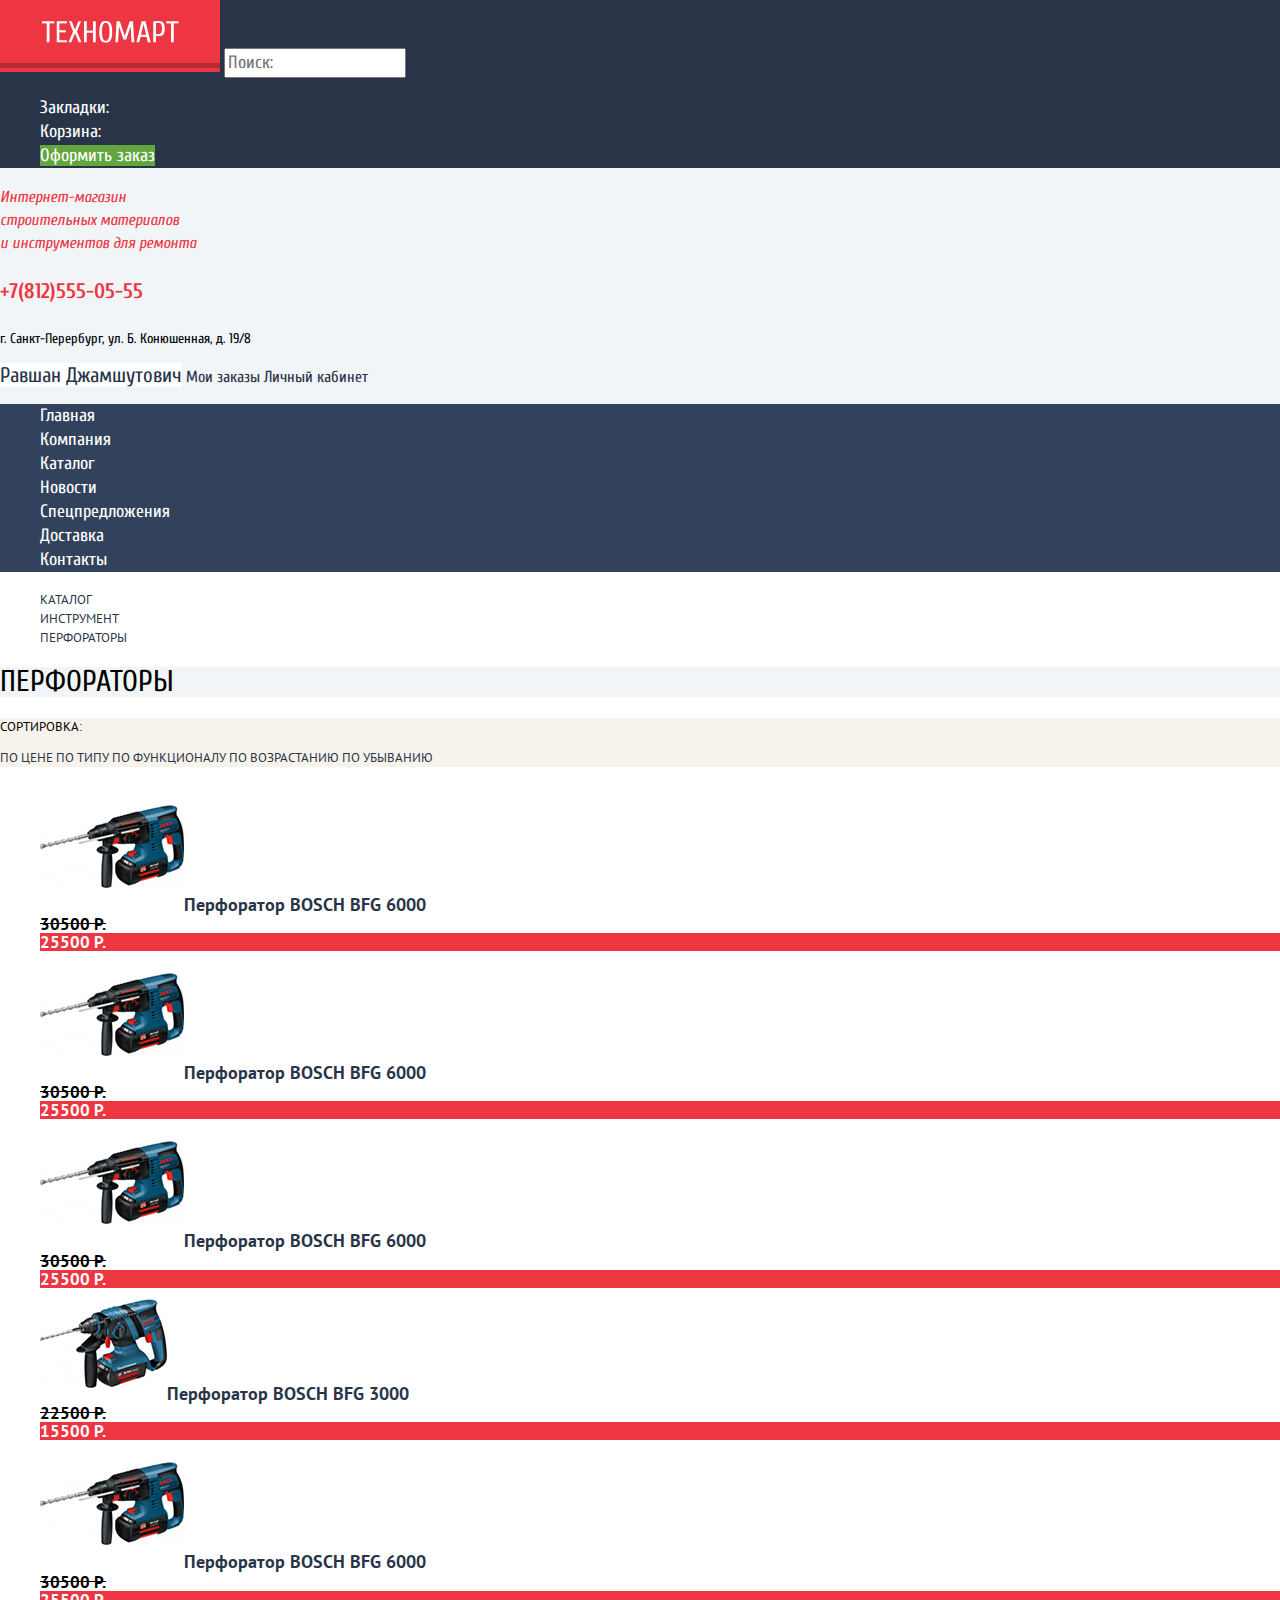
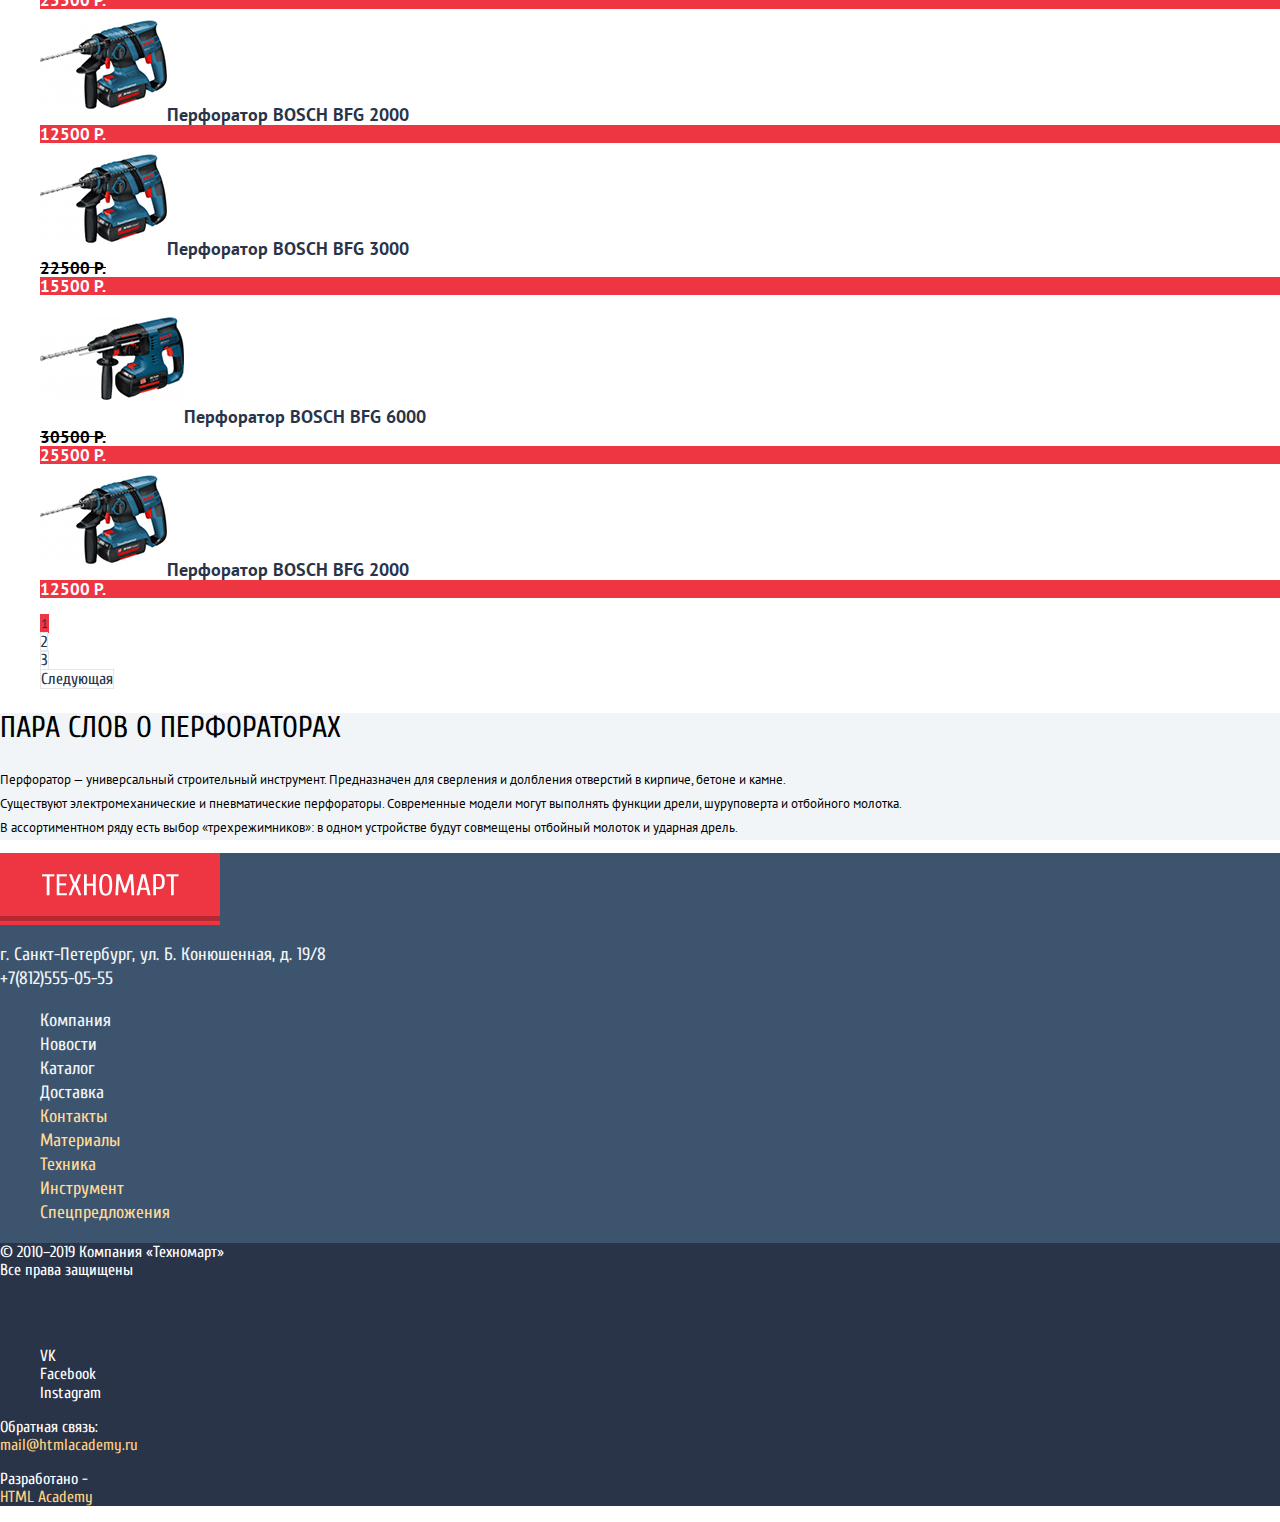
==== catalog.html @ 8bee128f "Графика всех страниц" ====
<!DOCTYPE html>
<html lang="ru">
  <head>
    <meta charset="utf-8">
    <title>HTML Academy: Техномарт</title>
    <link href="https://fonts.googleapis.com/css2?family=Cuprum:ital,wght@0,400;0,700;1,400;1,700&family=PT+Sans:ital,wght@0,400;0,700;1,400;1,700&display=swap" rel="stylesheet">
    <link href="css/normalize.css" rel="stylesheet">
    <link href="css/style.css" rel="stylesheet">
  </head>
  <body class="page-body">
    <header class="main-header">
      <div class="header-top">
        <a class="main-header-logo" href="index.html"><img src="img/main-logo.png" width="220" height="47" alt="Техномарт"></a>
          <input class="search" placeholder="Поиск:" type="search">
        <ul class="second-navigation">
          <li><a class="market" href="blank.html">Закладки:</a></li>
          <li><a class ="basket" href="blank.html">Корзина:</a></li>
          <li><a class ="ordering" href="blank.html">Оформить заказ</a></li>
        </ul>
      </div>
          <div class="head-description">Интернет-магазин<br> строительных материалов<br> и инструментов для ремонта</div>
          <p class="phone-head">+7(812)555-05-55</p><p class="head-address">г. Санкт-Перербург, ул. Б. Конюшенная, д. 19/8</p>
       <!-- оставил ссылки на авторизацию и выход, добавлю классы и иконки через сss -->
        <a class="name" href="profile.html">Равшан Джамшутович</a>
        <a class="enter" href="deauthorize.html"></a>
        <a class="lk" href="blank.html">Мои заказы</a>
        <a class="lk" href="blank.html">Личный кабинет</a>
    <nav class="main-navigation">
        <div class="main-navigation-wrapper">
          <ul class="site-navigation">
            <li><a class="site-navigation-item" href="index.html">Главная</a></li>
            <li><a class="site-navigation-item" href="blank.html">Компания</a></li>
            <li><a class="site-navigation-item" href="catalog.html">Каталог</a></li>
            <li><a class="site-navigation-item" href="blank.html">Новости</a></li>
            <li><a class="site-navigation-item" href="blank.html">Спецпредложения</a></li>
            <li><a class="site-navigation-item" href="blank.html">Доставка</a></li>
            <li><a class="site-navigation-item" href="blank.html">Контакты</a></li>
          </ul> 
        </div>
      </nav>
      </header>
  <main>
    <ul class="inside-navigation">
      <li><a class="inside-navigation-item" href="index.html"></a></li>
      <li><a class="inside-navigation-item" href="catalog.html">Каталог</a></li>
      <li><a class="inside-navigation-item" href="blank.html">Инструмент</a></li>
      <li><a class="inside-navigation-item" href="blank.html">Перфораторы</a></li>
    </ul>
    <h1 class="perforator-main">Перфораторы</h1>
  <section class="sorting">
    <p class="sorting-item">Сортировка:</p>
    <a class="sorting-price" href="blank.html">по цене</a>
    <a class="sorting-type" href="blank.html">по типу</a>
    <a class="sorting-function" href="blank.html">по функционалу</a>
    <a class="button-up" href="blank.html">по возрастанию</a>  <!-- это пока что просто заглушки, будут стрелки -->
    <a class="button-down" href="blank.html">по убыванию</a>
</section>
  <section>
  <ul class="perforators-list">
    <li><a class="perforator-description perforator-6000" href="#">
      <img src="img/perforator-6000.jpg" width="144" height="128" alt="BOSCH BFG 6000">Перфоратор BOSCH BFG 6000</a>
      <div class="perforator-old-price">30500 Р.</div>
      <div class ="perforator-new-price">25500 Р.</div>
    </li>
    <li><a class="perforator-description perforator-6000" href="#">
      <img src="img/perforator-6000.jpg" width="144" height="128" alt="BOSCH BFG 6000">Перфоратор BOSCH BFG 6000</a>
      <div class="perforator-old-price">30500 Р.</div>
      <div class ="perforator-new-price">25500 Р.</div>
    </li>
    <li><a class="perforator-description perforator-6000" href="#">
      <img src="img/perforator-6000.jpg" width="144" height="128" alt="BOSCH BFG 6000">Перфоратор BOSCH BFG 6000</a>
      <div class="perforator-old-price">30500 Р.</div>
      <div class ="perforator-new-price">25500 Р.</div>
    </li>
    <li><a class="perforator-description perforator-3000" href="#">
      <img src="img/perforator-3000.jpg" width="127" height="112" alt="BOSCH BFG 3000">Перфоратор BOSCH BFG 3000</a>
      <div class="perforator-old-price">22500 Р.</div>
      <div class ="perforator-new-price">15500 Р.</div>
    </li>
    <li><a class="perforator-description perforator-6000" href="#">
      <img src="img/perforator-6000.jpg" width="144" height="128" alt="BOSCH BFG 6000">Перфоратор BOSCH BFG 6000</a>
      <div class="perforator-old-price">30500 Р.</div>
      <div class ="perforator-new-price">25500 Р.</div>
    </li>
    <li><a class="perforator-description perforator-2000" href="#">
      <img src="img/perforator-2000.jpg" width="127" height="112" alt="BOSCH BFG 2000">Перфоратор BOSCH BFG 2000</a>
      <div class="perforator-new-price">12500 Р.</div>
    </li>
    <li><a class="perforator-description perforator-3000" href="#">
      <img src="img/perforator-3000.jpg" width="127" height="112" alt="BOSCH BFG 3000">Перфоратор BOSCH BFG 3000</a>
      <div class="perforator-old-price">22500 Р.</div>
      <div class ="perforator-new-price">15500 Р.</div>
    </li>
    <li><a class="perforator-description perforator-6000" href="#">
      <img src="img/perforator-6000.jpg" width="144" height="128" alt="BOSCH BFG 6000">Перфоратор BOSCH BFG 6000</a>
      <div class="perforator-old-price">30500 Р.</div>
      <div class ="perforator-new-price">25500 Р.</div>
    </li>
    <li><a class="perforator-description perforator-2000" href="#">
      <img src="img/perforator-2000.jpg" width="127" height="112" alt="BOSCH BFG 2000">Перфоратор BOSCH BFG 2000</a>
      <div class="perforator-new-price">12500 Р.</div>
  </ul>
    <ul class="pages">
      <li><a class="page-1">1</a></li> <!-- это текущая, поэтому без ссылки-->
      <li><a class="page-2" href="#">2</a></li>
      <li><a class="page-3" href="#">3</a></li>
      <li><a class="next-page" href="#">Следующая</a></li>
    </ul>
  </section>
  <section class="perforators-catalog">
    <h2 class="perforators-description-name">Пара слов о перфораторах</h2>
    <p class="perforators-description">Перфоратор — универсальный строительный инструмент. Предназначен для сверления и долбления отверстий в кирпиче, бетоне и камне.<br>
      Существуют электромеханические и пневматические перфораторы. Современные модели могут выполнять функции дрели, шуруповерта и отбойного молотка.<br> 
      В ассортиментном ряду есть выбор «трехрежимников»: в одном устройстве будут совмещены отбойный молоток и ударная дрель.</p>
  </section>
  </main>
  <footer class="main-footer">
    <section class="footer-contacts">
      <a class="footer-logo" href="index.html"><img src="img/main-logo.png" width="220" height="68" alt="Техномарт"></a>
      <p class="footer-address">г. Санкт-Петербург, ул. Б. Конюшенная, д. 19/8<br>+7(812)555-05-55</p>
    </section>
     <section>
    <nav class="footer-nav"> 
      <ul class="site-navigation"> 
          <li><a class="footer-item-one" href="index.html">Компания</a></li>
          <li><a class="footer-item-one" href="blank.html">Новости</a></li>
          <li><a class="footer-item-one" href="catalog.html">Каталог</a></li>
          <li><a class="footer-item-one" href="blank.html">Доставка</a></li>
          <li><a class="footer-item-two" href="blank.html">Контакты</a></li>
          <li><a class="footer-item-two" href="blank.html">Материалы</a></li>
          <li><a class="footer-item-two" href="blank.html">Техника</a></li>
          <li><a class="footer-item-two" href="blank.html">Инструмент</a></li>
          <li><a class="footer-item-two" href="blank.html">Спецпредложения</a></li>
        </ul> 
      </nav>
    </section>
    <div class="footer-bottom">
    <section >
      <p class="copyrights">© 2010–2019 Компания «Техномарт»<br>Все права защищены
      </p>
    </section>
    <h2 class="social-web">Соцсети</h2> <!-- это я скрою потом, названия нет -->
      <ul class="social">
        <li><a class="social-button" href="#">VK</a></li>
        <li><a class="social-button" href="#">Facebook</a></li>
        <li><a class="social-button" href="#">Instagram</a></li>
      </ul>
    <p class="footer-connection">Обратная связь:<br><a class="footer-link" href="https://blank.html">mail@htmlacademy.ru</a></p>
    <p class="footer-connection">Разработано -<br><a class="footer-link" href="https://htmlacademy.ru/intensive/htmlcss">HTML Academy</a></p>
  </div>
  </footer>
</body>
---- css/style.css ----
:root {
    --basic-red: #EE3643;
    --basic-green: #63A63E;
    --basic-gray: #3D546F;
    --dark-gray: #32425C;
    --dark: #293449;
    --basic-greylight: #C5C5C5;
    --basic-background: #F1F5F7;
    --white: #FFFFFF;
    --special-yellow: #FFBF47;
    --special-blue: #3BBCE3;
    --special-lilac: #DC91D8;
    --special-greenlight: #8ED78F;
    --special-yellowlight: #FFD180;
    --special-lightorange: #FFDA96;
    --success: #5FBB2D;
    --warning: #FFBF47;
    --error: #BA2732;
    --sand: #F9F5F0;
    --special-catalog: #F7F3EC;
  }

body {
    font-family: "Cuprum", Arial, sans-serif;
    font-style: normal;
    min-width: 960px;
    margin: 0;
    padding: 0;
    background-color: var(--white);
  }

a {
    text-decoration: none;
    color: var(--dark)
  }

img {
    max-width: 100%;
    height: auto;
  }
/* Main navigation */
.main-header {
  font-style: normal;
  background: var(--basic-background);
}
.main-navigation {
    font-style: normal;
    font-weight: normal;
    font-size: 18px;
    line-height: 24px;
    color: var(--white);
  }
  .main-header-logo {
    color: var(--white);
    background-color: var(--basic-red);
  }
.main-navigation-wrapper {
    background-color: var(--dark-gray);
}
.header-top {
  background-color: var(--dark);
}
.site-navigation {
    list-style: none;
    font-size: 18px;
    line-height: 24px;
}
.site-navigation-item {
  color: var(--white);
}

.second-navigation {
  list-style: none;
  font-size: 18px;
  line-height: 24px;
}
.market {
  font-style: normal;
  font-weight: normal;
  font-size: 18px;
  line-height: 24px;
  color: var(--white);
}
.basket {
  font-style: normal;
  font-weight: normal;
  font-size: 18px;
  line-height: 24px;
  color: var(--white);
}

.ordering {
  background-color: var(--basic-green);
  color: var(--white);
}
.head-description {
  font-style: italic;
  font-weight: normal;
  font-size: 16px;
  line-height: 23px;
  color: var(--basic-red);

}

.phone-head {
  font-style: normal;
  font-weight: bold;
  color: var(--basic-red);
  font-size: 21px;
  line-height: 30px;

}
.head-address {
  font-style: normal;
  font-weight: normal;
  font-size: 14px;
  line-height: 24px;
}
.enter {
  background-color: var(--white);
  font-size: 21px;
  line-height: 21px; 
}
.registration {
  background-color: var(--white);
  font-size: 21px;
  line-height: 21px; 
}
.search {
  font-style: normal;
  font-weight: normal;
  font-size: 18px;
  line-height: 24px;
  color: var(--white)
}
/* Main */
.internet-market {
  visibility: hidden;
}
.catalog-name {
  visibility: hidden;
}
.corner-blocks {
  color: var(--white);
}
.materials {
  background-color: var(--special-yellow);
}
.tools {
  background-color: var(--special-blue);
}
.tech {
  background-color: var(--special-lilac);
}
.free {
  background-color: var(--special-greenlight);
}
.delivery{
  background-color: var(--warning);
}

.headline {
  font-style: normal;
  font-weight: bold;
  font-size: 24px;
  line-height: 30px; 
  color: var(--white);
}
.corner-item {
  font-style: normal;
  font-weight: normal;
  font-size: 14px;
  line-height: 18px;
  color: var(--white);
  text-transform: uppercase;
}

.perforators {
  font-style: normal;
  font-weight: bold;
  font-size: 36px;
  line-height: 36px;
  text-transform: uppercase;
}
.perforators-sign {
  font-style: normal;
  font-weight: normal;
  font-size: 18px;
  line-height: 24px;
}
.gallery {
  background-color: var(--dark-gray); /* прописал фон чтобы были читабельны белые надписи, потом перенесу их на картинку и уберу фон*/
}
.button {
  font-size: 14px;
  line-height: 18px;  
  color: var(--white);
  background-color: var(--basic-red);
  text-align: center;
  text-transform: uppercase;  
  border: none;
}
/* Популярные товары */

.popular {
  font-size: 30px;
  line-height: 30px;
  text-transform: uppercase;
  background-color: var(--sand);
}
.perforators-list {
  list-style: none;
}
.perforator-description {
  font-family: "PT Sans", Arial, sans-serif;
  font-style: normal;
  font-weight: bold;
  font-size: 18px;
  line-height: 20px;
}
.perforator-old-price {
  font-family: "PT Sans", Arial, sans-serif;
  font-style: normal;
  font-weight: bold;
  font-size: 17px;
  line-height: 18px;
  text-transform: uppercase;
  text-decoration-line: line-through;
}
.perforator-new-price {
  font-family: "PT Sans", Arial, sans-serif;
  font-style: normal;
  font-weight: bold;
  font-size: 17px;
  line-height: 18px;
  text-transform: uppercase;
  color: var(--white);
  background-color: var(--basic-red);
}

.popular-produser-table {
  list-style: none; 
}

/* Популярные производители */

.bosch {
  background-color: var(--white);
  background-repeat: no-repeat;
}
.makita {
  background-color: var(--white);
  background-repeat: no-repeat;
}
.dewalt {
  background-color: var(--white);
  background-repeat: no-repeat;
}
.interscol {
  background-color: var(--white);
  background-repeat: no-repeat;
}
.hitachi {
  background-color: var(--white);
  background-repeat: no-repeat;
}
.lg {
  background-color: var(--white);
  background-repeat: no-repeat;
}
.aeg {
  background-color: var(--white);
  background-repeat: no-repeat;
}
.metabo {
  background-color: var(--white);
  background-repeat: no-repeat;
}

/* Сервисы */
.servises {
  background-color: var(--basic-background);
}
.servises-name {
  font-style: normal;
  font-weight: normal;
  font-size: 30px;
  line-height: 30px;
  text-transform: uppercase;
}
.servises-description {
  font-family: "PT Sans", Arial, sans-serif;
  font-style: normal;
  font-weight: normal;
  font-size: 13px;
  line-height: 24px;
}
.features {
  list-style: none;
}
.features-item {
  font-style: normal;
  font-weight: bold;
  font-size: 21px;
  line-height: 30px;
}
.delivery {
  font-size: 30px;
  line-height: 30px;
  text-transform: uppercase;
}
.delivery-description {
  font-family: "PT Sans", Arial, sans-serif;
  font-style: normal;
  font-weight: normal;
  font-size: 13px;
  line-height: 24px;
}
/* Низ сайта, перед футером */
.page-footer .main-footer {
  background-color: var(--dark-gray);
}
.footer-bottom {
  background-color: var(--dark);
}
.company-contacts {
  font-style: normal;
  font-weight: normal;
  font-size: 30px;
  line-height: 30px;
  text-transform: uppercase;
}
.company-description {
  font-family: "PT Sans", Arial, sans-serif;
  font-style: normal;
  font-weight: normal;
  font-size: 13px;
  line-height: 24px;
}
.transport-company {
  list-style: none;
}
.transport-company-item {
  font-size: 18px;
  line-height: 24px;
}
.contacts-descriiption {
  font-family: "PT Sans", Arial, sans-serif;
  font-style: normal;
  font-weight: normal;
  font-size: 13px;
  line-height: 24px;
}
/* Футер */
.footer-logo {
  background-color: var(--basic-red);
  color: var(--white);
}
.footer-contacts {
  background-color: var(--basic-gray);
}
.footer-address {
  color: var(--basic-background);
  font-size: 18px;
  line-height: 24px;
}
.main-footer {
  background-color: var(--basic-gray);
}
.footer-item-one {
  color: var(--basic-background);
  font-size: 18px;
  line-height: 24px;
}
.footer-item-two {
  color: var(--special-lightorange);
  font-size: 18px;
  line-height: 24px;

}
.copyrights {
  font-style: normal;
  font-weight: normal;
  font-size: 16px;
  line-height: 18px;
  color: var(--white);
}
.footer-connection {
  color: var(--white);
  font-size: 16px;
  line-height: 18px;

}
.footer-link {
  color: var(--special-yellowlight);
  font-size: 16px;
  line-height: 18px;

}
.social-web {
  visibility: hidden;
}
.social {
  list-style: none;
}
.social-button {
  color: var(--white)
}
/* КАТАЛОГ */
.name {
  background-color: var(--white);
  font-style: normal;
  font-weight: normal;
  font-size: 21px;
  line-height: 21px;
}
.lk {
  font-style: normal;
  font-weight: normal;
  font-size: 16px;
  line-height: 18px;
}
/* Main catalog */
.inside-navigation {
  list-style: none;
}
.inside-navigation-item {
  font-family: "PT Sans", Arial, sans-serif;
  font-style: normal;
  font-weight: normal;
  font-size: 13px;
  line-height: 18px;
  text-transform: uppercase;
}
.perforator-main {
  font-style: normal;
  font-weight: normal;
  font-size: 30px;
  line-height: 30px;
  text-transform: uppercase;
  background-color: var(--basic-background);
}
/* Сортировка */

.sorting {
  background-color: var(--special-catalog);
  font-family: "PT Sans", Arial, sans-serif;
  font-style: normal;
  font-weight: normal;
  font-size: 13px;
  line-height: 18px;
  text-transform: uppercase;
}
.sorting-price {
  font-family: "PT Sans", Arial, sans-serif;
  font-style: normal;
  font-weight: normal;
  font-size: 13px;
  line-height: 18px;
  text-transform: uppercase;
}
.sorting-type {
  font-family: "PT Sans", Arial, sans-serif;
  font-style: normal;
  font-weight: normal;
  font-size: 13px;
  line-height: 18px;
  text-transform: uppercase;
}
.sorting-function {
  font-family: "PT Sans", Arial, sans-serif;
  font-style: normal;
  font-weight: normal;
  font-size: 13px;
  line-height: 18px;
  text-transform: uppercase;
}
.perforators-list {
  list-style: none;
}
.pages {
  list-style: none;
}
.page-1 {
  font-family: "PT Sans", Arial, sans-serif;
  font-style: normal;
  font-weight: normal;
  font-size: 13px;
  line-height: 18px;
  border: 1px solid var(--basic-red);
  background-color: var(--basic-red);
}
.page-2 {
  border: 1px solid #E5E5E5;
}
.page-3 {
  border: 1px solid #E5E5E5;
}
.next-page {
  border: 1px solid #E5E5E5;
}
/* описание перфоратора как инструмента, над футером*/
.perforators-description {
  font-family: "PT Sans", Arial, sans-serif;
  font-style: normal;
  font-weight: normal;
  font-size: 13px;
  line-height: 24px;

}
.perforators-description-name {
  font-style: normal;
  font-weight: normal;
  font-size: 30px;
  line-height: 30px;
  text-transform: uppercase;
}
.perforators-catalog {
  background-color: var(--basic-background);
}
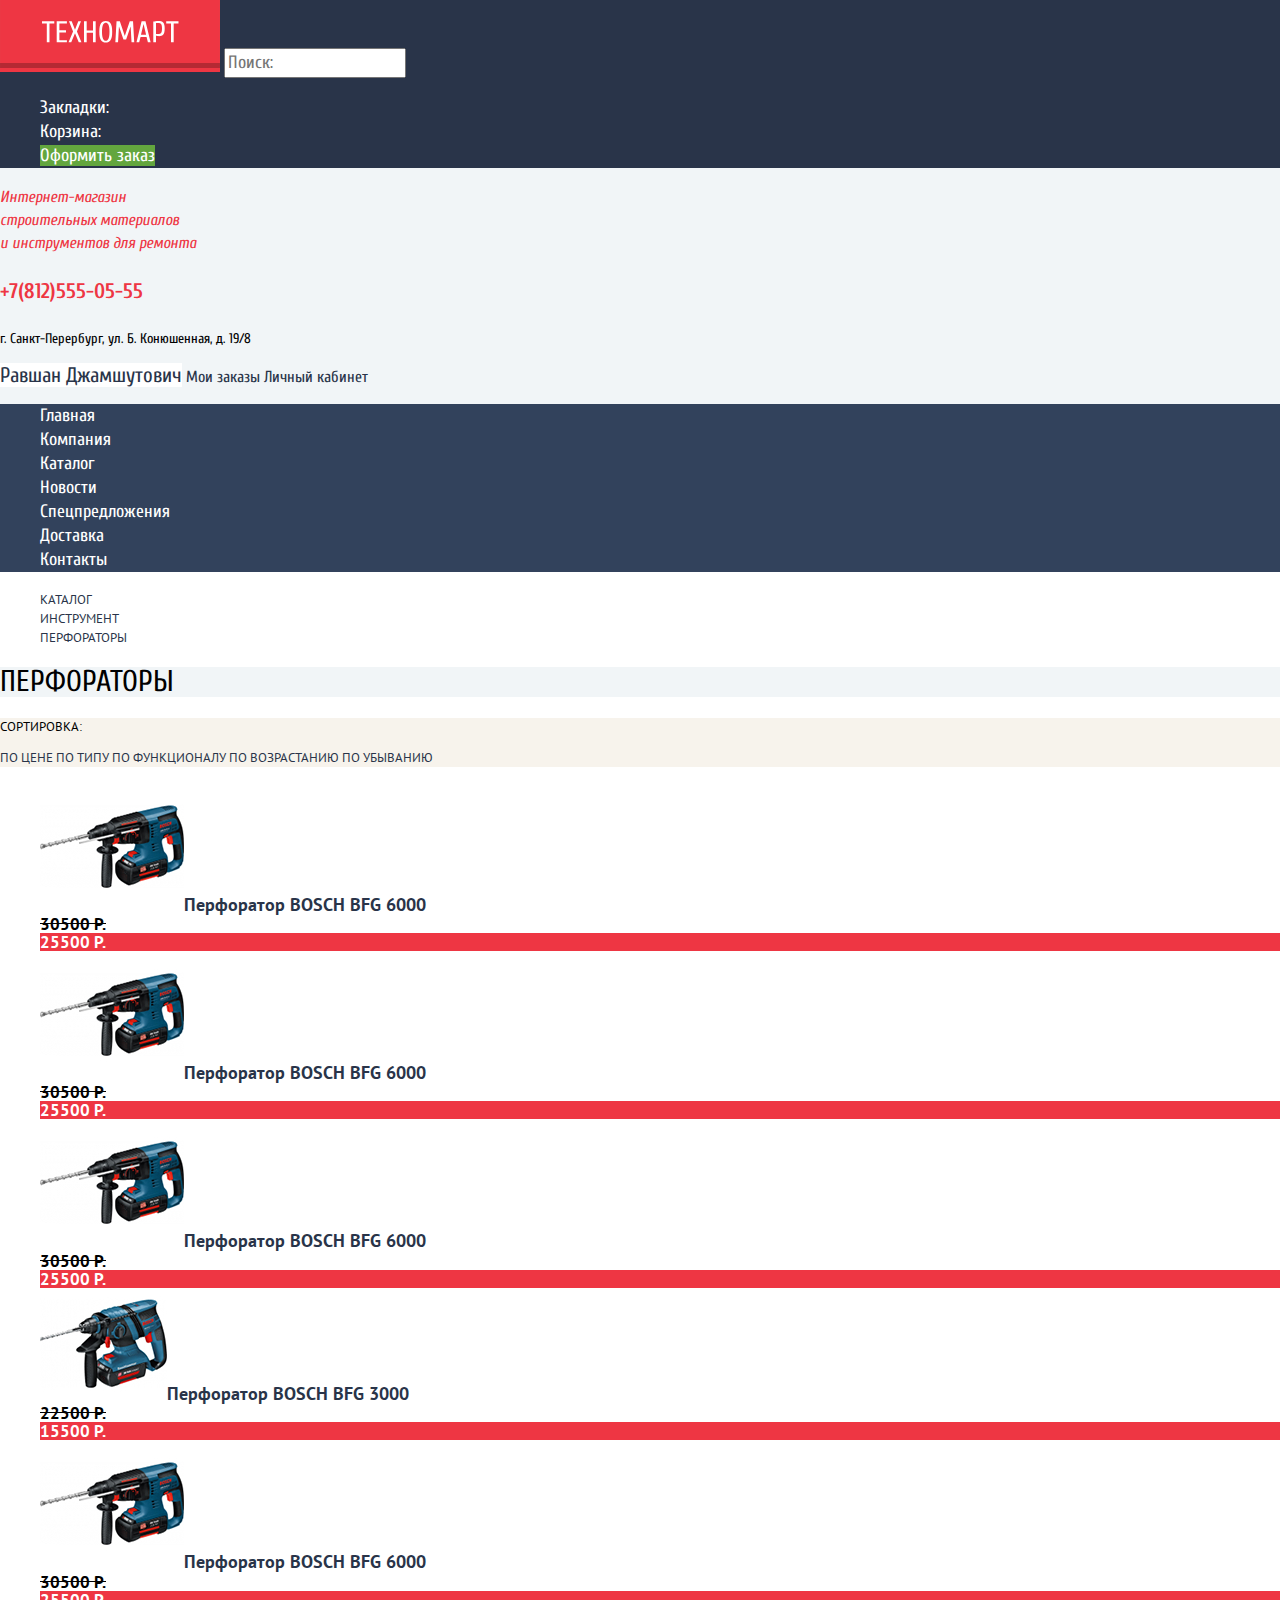
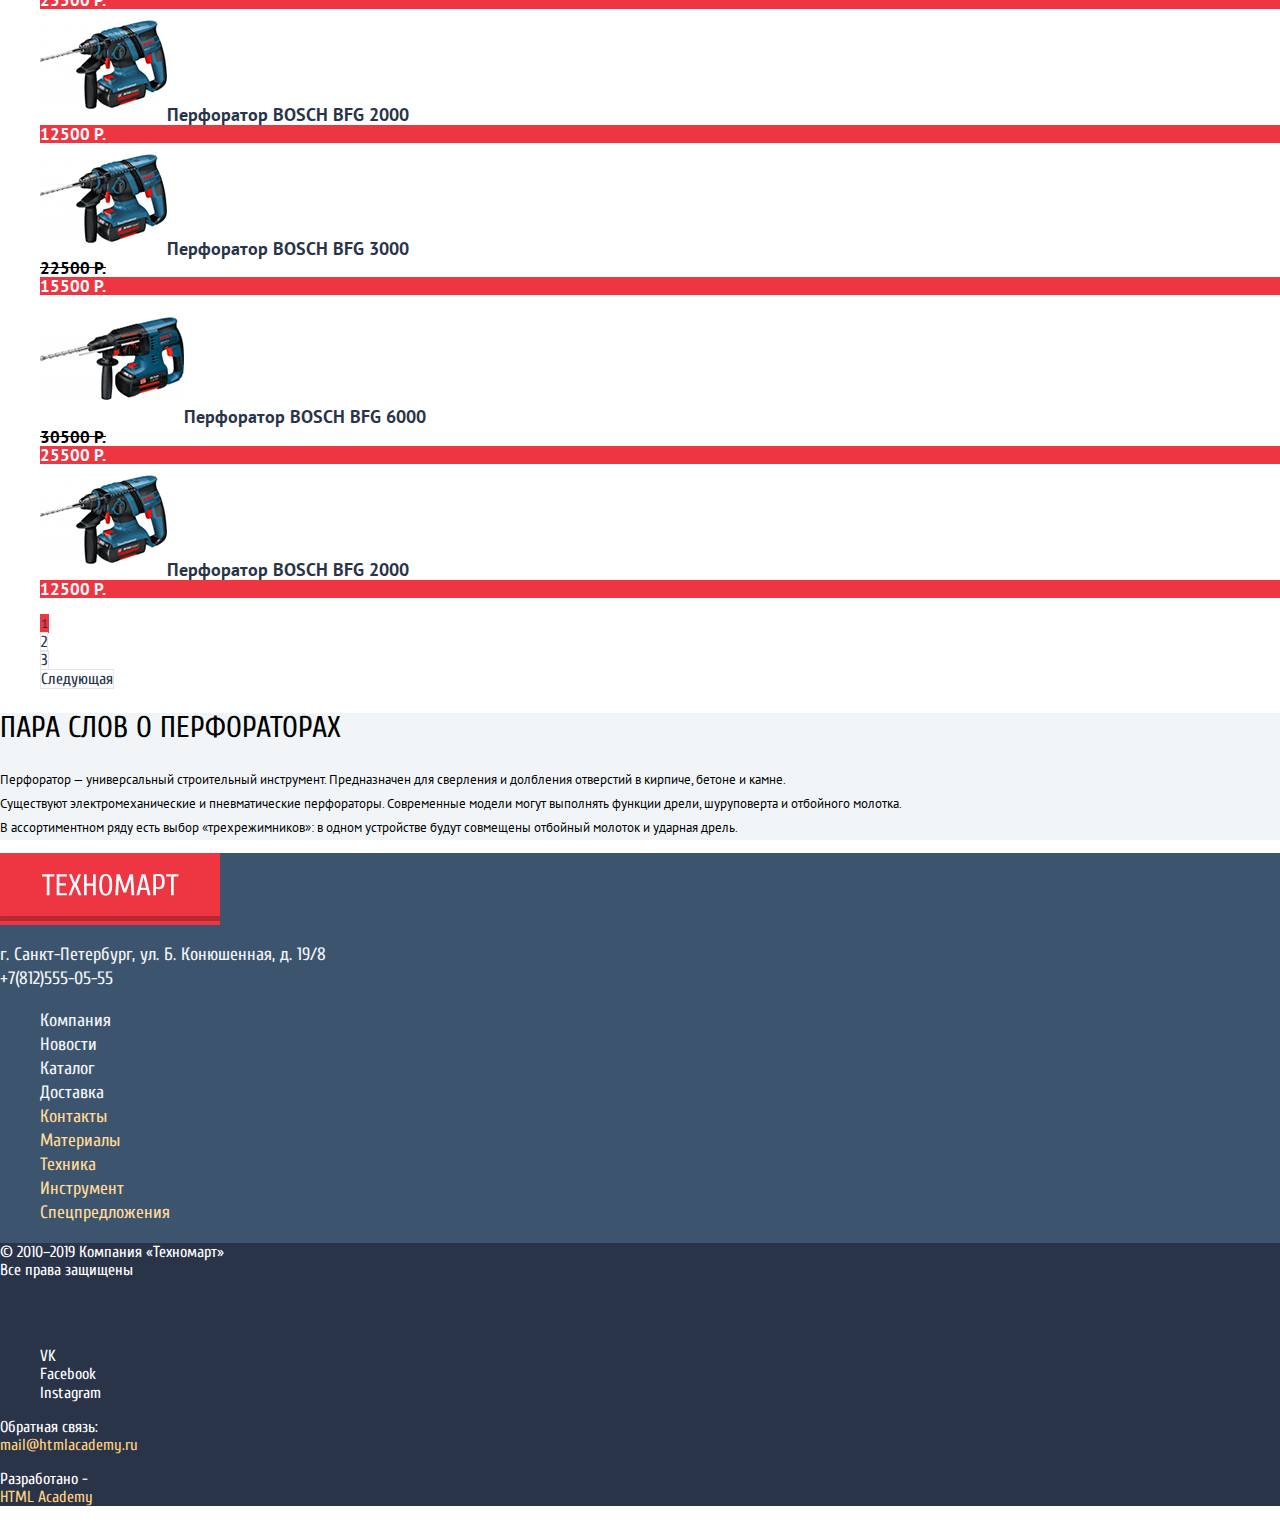
==== commit fe5ee0cc: "графика, справлено" ====
--- a/catalog.html
+++ b/catalog.html
@@ -10,7 +10,7 @@
   <body class="page-body">
     <header class="main-header">
       <div class="header-top">
-        <a class="main-header-logo" href="index.html"><img src="img/main-logo.png" width="220" height="47" alt="Техномарт"></a>
+        <a class="main-header-logo" href="index.html"><img src="img/main-logo.svg" width="220" height="47" alt="Техномарт"></a>
           <input class="search" placeholder="Поиск:" type="search">
         <ul class="second-navigation">
           <li><a class="market" href="blank.html">Закладки:</a></li>
@@ -116,7 +116,7 @@
   </main>
   <footer class="main-footer">
     <section class="footer-contacts">
-      <a class="footer-logo" href="index.html"><img src="img/main-logo.png" width="220" height="68" alt="Техномарт"></a>
+      <a class="footer-logo" href="index.html"><img src="img/main-logo.svg" width="220" height="68" alt="Техномарт"></a>
       <p class="footer-address">г. Санкт-Петербург, ул. Б. Конюшенная, д. 19/8<br>+7(812)555-05-55</p>
     </section>
      <section>
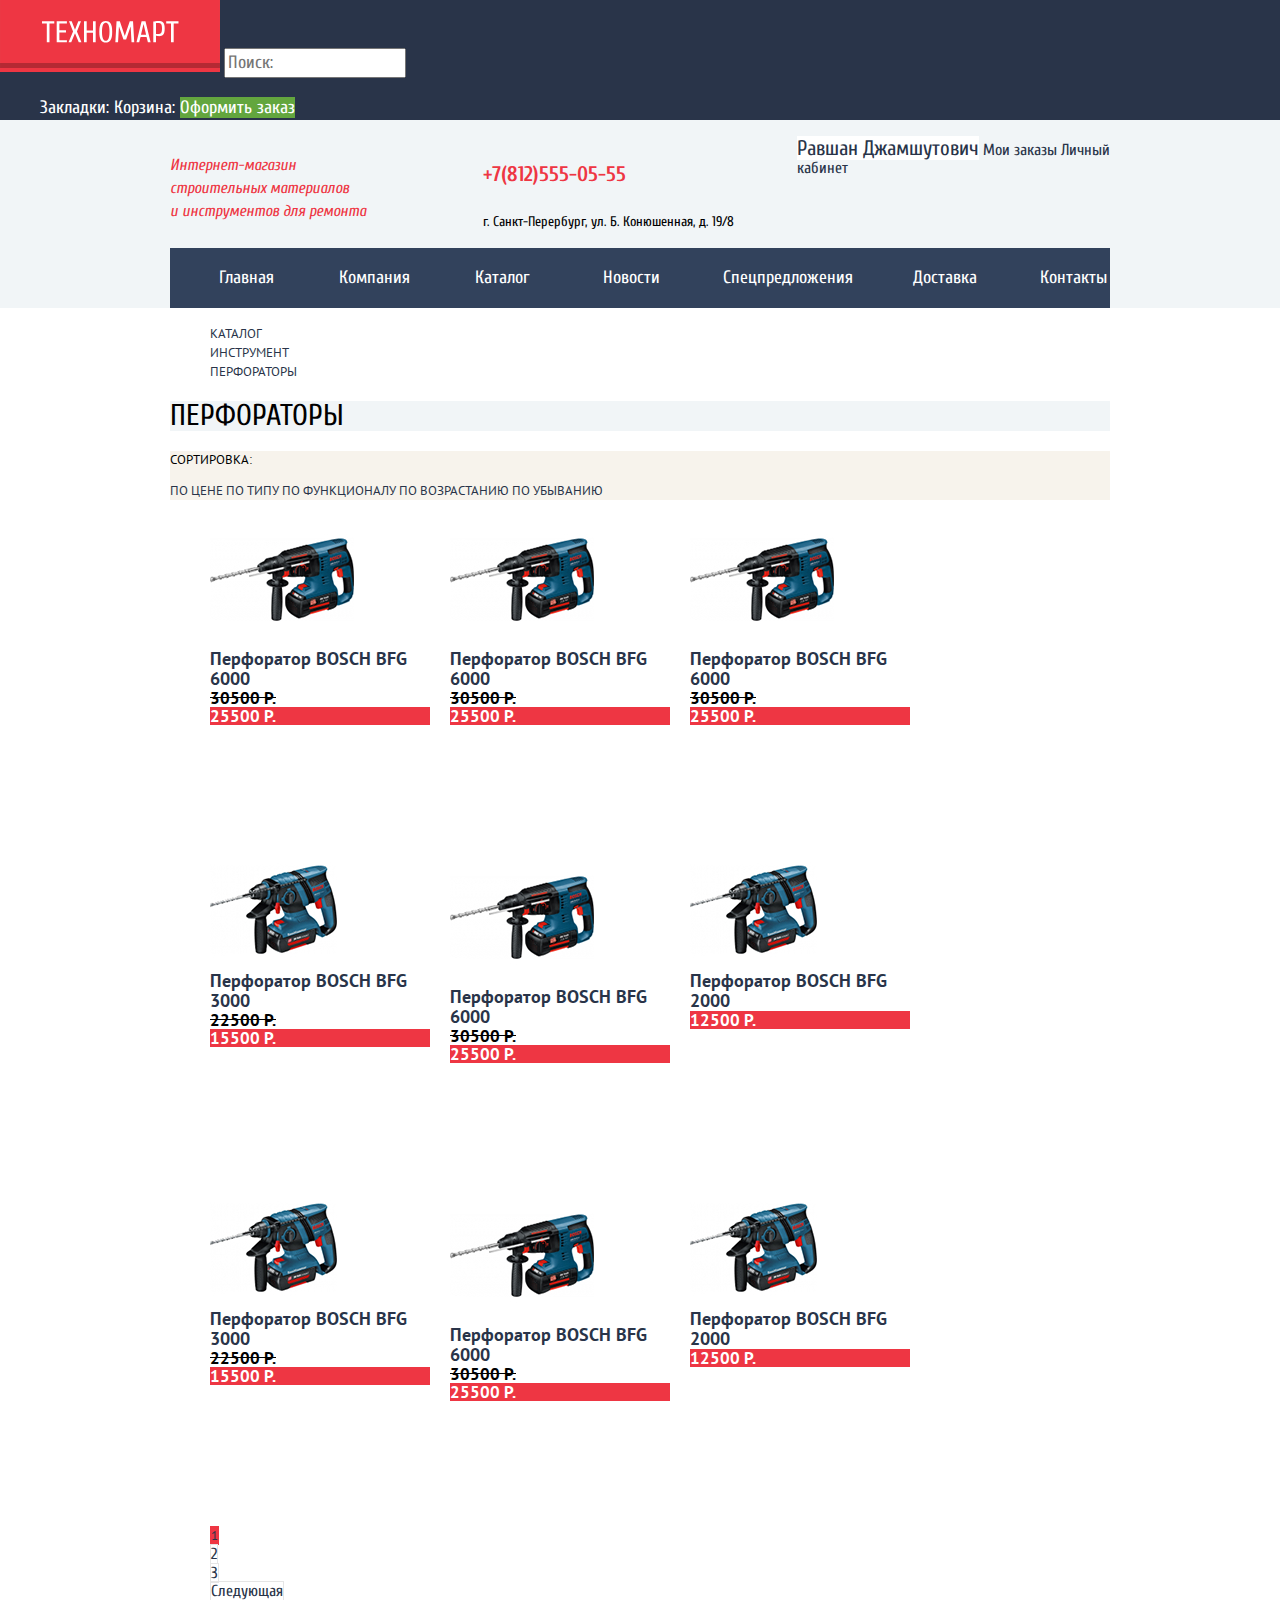
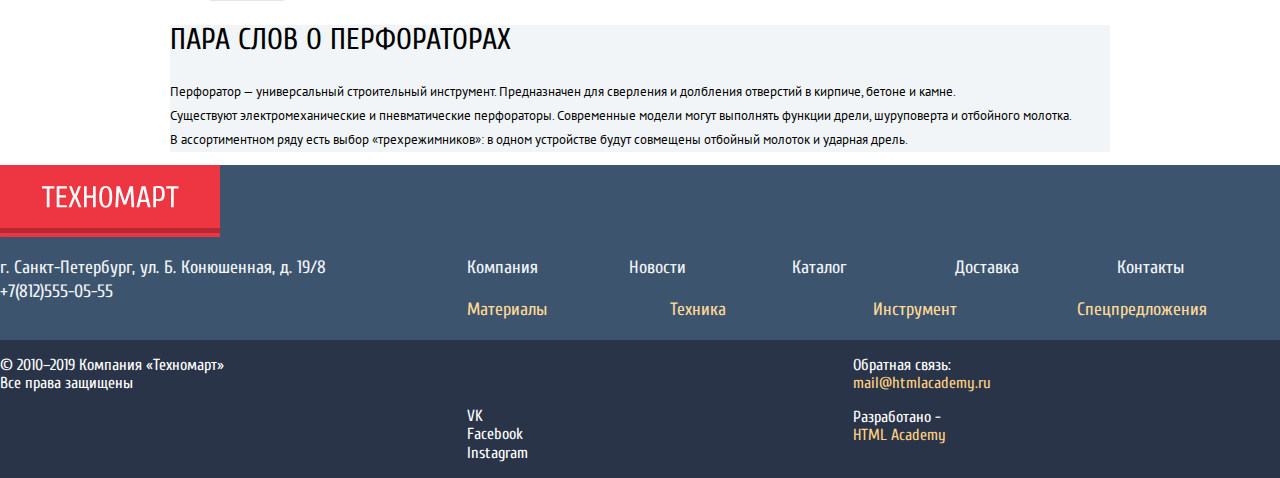
==== commit 95510a1e: "Сетка на гридах для внутренней страницы" ====
--- a/catalog.html
+++ b/catalog.html
@@ -1,5 +1,5 @@
 <!DOCTYPE html>
-<html lang="ru">
+<html class="page" lang="ru">
   <head>
     <meta charset="utf-8">
     <title>HTML Academy: Техномарт</title>
@@ -18,13 +18,16 @@
           <li><a class ="ordering" href="blank.html">Оформить заказ</a></li>
         </ul>
       </div>
-          <div class="head-description">Интернет-магазин<br> строительных материалов<br> и инструментов для ремонта</div>
-          <p class="phone-head">+7(812)555-05-55</p><p class="head-address">г. Санкт-Перербург, ул. Б. Конюшенная, д. 19/8</p>
-       <!-- оставил ссылки на авторизацию и выход, добавлю классы и иконки через сss -->
+      <div class="main-header-bar">
+      <div class="header-colunm-1"><p class="head-description">Интернет-магазин<br> строительных материалов<br> и инструментов для ремонта</p></div>
+      <div class="header-column-2"><p class="phone-head">+7(812)555-05-55</p><p class="head-address">г. Санкт-Перербург, ул. Б. Конюшенная, д. 19/8</p></div>
+     <!-- регистрация --> 
+     <div class="header-colunm-3">
         <a class="name" href="profile.html">Равшан Джамшутович</a>
-        <a class="enter" href="deauthorize.html"></a>
         <a class="lk" href="blank.html">Мои заказы</a>
         <a class="lk" href="blank.html">Личный кабинет</a>
+        </div>
+        </div>
     <nav class="main-navigation">
         <div class="main-navigation-wrapper">
           <ul class="site-navigation">
@@ -39,7 +42,8 @@
         </div>
       </nav>
       </header>
-  <main>
+      <div class="main-content">
+  <main class="container">
     <ul class="inside-navigation">
       <li><a class="inside-navigation-item" href="index.html"></a></li>
       <li><a class="inside-navigation-item" href="catalog.html">Каталог</a></li>
@@ -114,41 +118,43 @@
       В ассортиментном ряду есть выбор «трехрежимников»: в одном устройстве будут совмещены отбойный молоток и ударная дрель.</p>
   </section>
   </main>
+</div>
   <footer class="main-footer">
+      
+    <a class="footer-logo" href="index.html"><img src="img/main-logo.svg" width="220" height="68" alt="Техномарт"></a>
     <section class="footer-contacts">
-      <a class="footer-logo" href="index.html"><img src="img/main-logo.svg" width="220" height="68" alt="Техномарт"></a>
       <p class="footer-address">г. Санкт-Петербург, ул. Б. Конюшенная, д. 19/8<br>+7(812)555-05-55</p>
-    </section>
-     <section>
-    <nav class="footer-nav"> 
-      <ul class="site-navigation"> 
-          <li><a class="footer-item-one" href="index.html">Компания</a></li>
-          <li><a class="footer-item-one" href="blank.html">Новости</a></li>
-          <li><a class="footer-item-one" href="catalog.html">Каталог</a></li>
-          <li><a class="footer-item-one" href="blank.html">Доставка</a></li>
-          <li><a class="footer-item-two" href="blank.html">Контакты</a></li>
-          <li><a class="footer-item-two" href="blank.html">Материалы</a></li>
-          <li><a class="footer-item-two" href="blank.html">Техника</a></li>
-          <li><a class="footer-item-two" href="blank.html">Инструмент</a></li>
-          <li><a class="footer-item-two" href="blank.html">Спецпредложения</a></li>
-        </ul> 
-      </nav>
-    </section>
-    <div class="footer-bottom">
-    <section >
-      <p class="copyrights">© 2010–2019 Компания «Техномарт»<br>Все права защищены
-      </p>
-    </section>
-    <h2 class="social-web">Соцсети</h2> <!-- это я скрою потом, названия нет -->
-      <ul class="social">
-        <li><a class="social-button" href="#">VK</a></li>
-        <li><a class="social-button" href="#">Facebook</a></li>
-        <li><a class="social-button" href="#">Instagram</a></li>
-      </ul>
-    <p class="footer-connection">Обратная связь:<br><a class="footer-link" href="https://blank.html">mail@htmlacademy.ru</a></p>
-    <p class="footer-connection">Разработано -<br><a class="footer-link" href="https://htmlacademy.ru/intensive/htmlcss">HTML Academy</a></p>
-  </div>
-  </footer>
+  
+  <nav class="footer-nav"> 
+    <ul class="site-navigation-top"> 
+        <li><a class="footer-item-one" href="index.html">Компания</a></li>
+        <li><a class="footer-item-one" href="blank.html">Новости</a></li>
+        <li><a class="footer-item-one" href="catalog.html">Каталог</a></li>
+        <li><a class="footer-item-one" href="blank.html">Доставка</a></li>
+        <li><a class="footer-item-one" href="blank.html">Контакты</a></li>
+  </ul>
+    <ul class="site-navigation-bot">
+        
+        <li><a class="footer-item-two" href="blank.html">Материалы</a></li>
+        <li><a class="footer-item-two" href="blank.html">Техника</a></li>
+        <li><a class="footer-item-two" href="blank.html">Инструмент</a></li>
+        <li><a class="footer-item-two" href="blank.html">Спецпредложения</a></li>
+      </ul> 
+    </nav>
+  </section>
+  <section class="footer-bottom">
+    <div><p class="copyrights">© 2010–2019 Компания «Техномарт»<br>Все права защищены</p></div>
+  <div><h2 class="social-web">Соцсети</h2> <!-- это я скрою потом, названия нет -->
+    <ul class="social">
+      <li><a class="social-button" href="#">VK</a></li>
+      <li><a class="social-button" href="#">Facebook</a></li>
+      <li><a class="social-button" href="#">Instagram</a></li>
+    </ul></div>
+  <div><p class="footer-connection">Обратная связь:<br><a class="footer-link" href="https://blank.html">mail@htmlacademy.ru</a></p>
+  <p class="footer-connection">Разработано -<br><a class="footer-link" href="https://htmlacademy.ru/intensive/htmlcss">HTML Academy</a></p>
+</div></section>
+</footer>
 </body>
+</html>
 
 
--- a/css/style.css
+++ b/css/style.css
@@ -39,32 +39,79 @@
     height: auto;
   }
 /* Main navigation */
+.page {
+  height: 100%;
+  clear: both;
+  margin-right: auto;
+  margin-left: auto;
+}
+.page-body {
+  min-height: 100%;
+  display: grid;
+  grid-template-rows: min-content 1fr min-content;
+  align-content: start;
+}
 .main-header {
+  
+  width: auto;
   font-style: normal;
   background: var(--basic-background);
 }
+.main-header-bar {
+  display: grid;
+  grid-template-columns: 1fr 1fr 1fr;
+  width: 940px;
+  margin: auto;
+}
 .main-navigation {
-    font-style: normal;
-    font-weight: normal;
-    font-size: 18px;
-    line-height: 24px;
-    color: var(--white);
+  display: grid;
+  font-style: normal;
+  font-weight: normal;
+  font-size: 18px;
+  line-height: 24px;
+  color: var(--white);
   }
-  .main-header-logo {
+
+  .site-navigation {
+    list-style: none;
+    display: grid;
+    grid-template-columns: repeat(7, 1fr);
+    gap: 56px;
+  }
+.main-header-logo {
     color: var(--white);
     background-color: var(--basic-red);
   }
+
+ul.second-navigation li {
+  display: inline;
+}
+
 .main-navigation-wrapper {
-    background-color: var(--dark-gray);
+  background-color: var(--dark-gray);
+  text-align: center;
+  clear: both;
+  width: 940px;
+  margin-right: auto;
+  margin-left: auto;
 }
 .header-top {
   background-color: var(--dark);
 }
-.site-navigation {
+.site-navigation-top {
+    display: grid;
+    grid-template-columns: repeat(5, 1fr);
     list-style: none;
     font-size: 18px;
     line-height: 24px;
 }
+.site-navigation-bot {
+  display: grid;
+  grid-template-columns: repeat(4, 1fr);
+  list-style: none;
+  font-size: 18px;
+  line-height: 24px;
+}
 .site-navigation-item {
   color: var(--white);
 }
@@ -99,6 +146,7 @@
   font-size: 16px;
   line-height: 23px;
   color: var(--basic-red);
+  float: left;
 
 }
 
@@ -134,6 +182,20 @@
   color: var(--white)
 }
 /* Main */
+.grid-top {
+  display: grid;
+  grid-template-columns: 300px 300px 300px;
+  grid-template-rows: 123px 123px 123px;
+  column-gap: 20px;
+  row-gap: 20px;
+  margin-left: auto;
+  margin-right: auto;
+}
+.main-content {
+  width: 940px;
+  margin-left: auto;
+  margin-right: auto;
+}
 .internet-market {
   visibility: hidden;
 }
@@ -145,18 +207,32 @@
 }
 .materials {
   background-color: var(--special-yellow);
+  width: 300px;
+  height: 123px;
 }
 .tools {
   background-color: var(--special-blue);
+  width: 300px;
+  height: 123px;
 }
 .tech {
   background-color: var(--special-lilac);
+  width: 300px;
+  height: 123px;
 }
 .free {
   background-color: var(--special-greenlight);
+  width: 300px;
+  height: 123px;
+  grid-row: 2 / 3;
+  grid-column: 3 / 4;
 }
 .delivery{
   background-color: var(--warning);
+  width: 300px;
+  height: 123px;
+  grid-row: 3 / 4;
+  grid-column: 3 / 4;
 }
 
 .headline {
@@ -190,6 +266,11 @@
 }
 .gallery {
   background-color: var(--dark-gray); /* прописал фон чтобы были читабельны белые надписи, потом перенесу их на картинку и уберу фон*/
+  Width: 620px;
+  Height: 266px;
+}
+.grid-right {
+  display: grid;
 }
 .button {
   font-size: 14px;
@@ -202,6 +283,9 @@
 }
 /* Популярные товары */
 
+.popular-products {
+  
+}
 .popular {
   font-size: 30px;
   line-height: 30px;
@@ -209,6 +293,9 @@
   background-color: var(--sand);
 }
 .perforators-list {
+  display: grid;
+  grid-template-columns: repeat(4,220px);
+  gap: 20px;
   list-style: none;
 }
 .perforator-description {
@@ -243,14 +330,24 @@
 }
 
 /* Популярные производители */
+.popular-produser-table {
+  display: grid;
+  grid-template-columns: repeat(4,220px);
+  grid-template-rows: repeat(2, 145px);
+  gap: 20px;
+}
 
 .bosch {
   background-color: var(--white);
   background-repeat: no-repeat;
+  grid-row: 1 / 1;
+  grid-column: 1 / 1;
 }
 .makita {
   background-color: var(--white);
   background-repeat: no-repeat;
+  grid-row: 2 / 1;
+  grid-column: 1 / 1;
 }
 .dewalt {
   background-color: var(--white);
@@ -280,6 +377,7 @@
 /* Сервисы */
 .servises {
   background-color: var(--basic-background);
+
 }
 .servises-name {
   font-style: normal;
@@ -317,6 +415,12 @@
   line-height: 24px;
 }
 /* Низ сайта, перед футером */
+.company-specification-body {
+  display: grid;
+  grid-template-columns: 1fr 1fr;
+  width: 940px;
+  margin: auto;
+}
 .page-footer .main-footer {
   background-color: var(--dark-gray);
 }
@@ -358,6 +462,9 @@
 }
 .footer-contacts {
   background-color: var(--basic-gray);
+  display: grid;
+  grid-template-columns: 1fr 2fr;
+  
 }
 .footer-address {
   color: var(--basic-background);
@@ -391,6 +498,11 @@
   line-height: 18px;
 
 }
+.footer-bottom {
+  display: grid;
+  grid-template-columns: 1fr 1fr 1fr;
+}
+
 .footer-link {
   color: var(--special-yellowlight);
   font-size: 16px;
@@ -476,7 +588,10 @@
   text-transform: uppercase;
 }
 .perforators-list {
-  list-style: none;
+  display: grid;
+  grid-template-columns: repeat(3, 220px);
+  grid-template-rows: repeat(3,318px);
+  gap: 20px;
 }
 .pages {
   list-style: none;
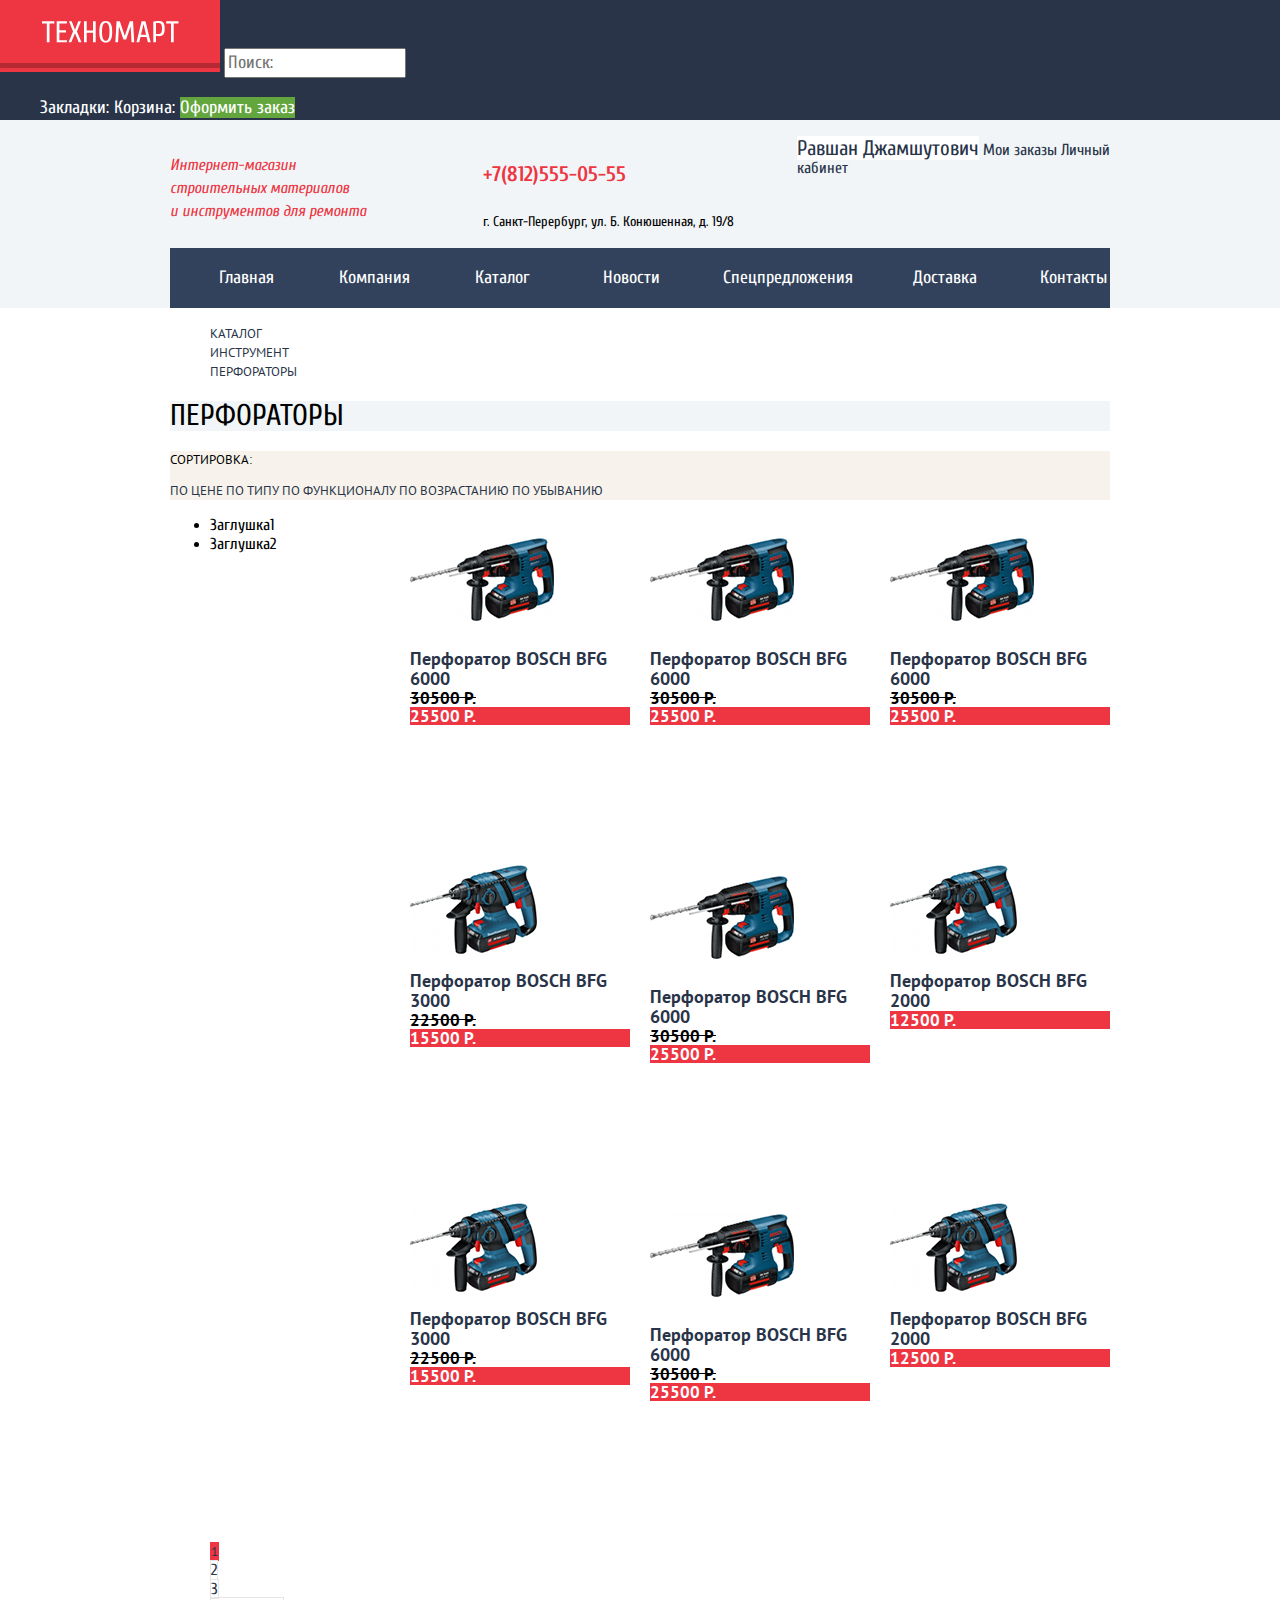
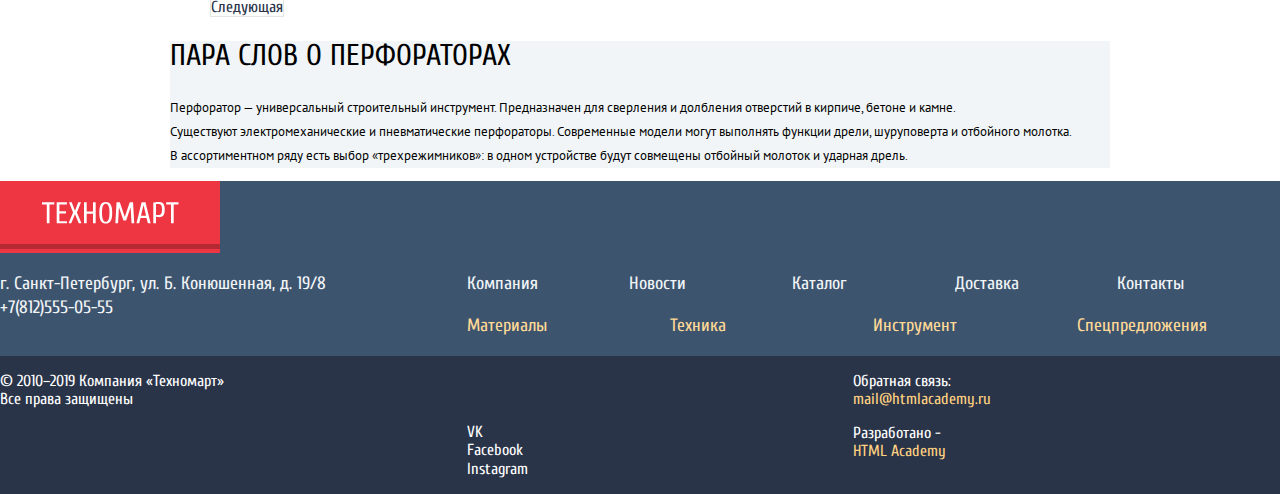
==== commit e1aa7289: "Исправлено" ====
--- a/catalog.html
+++ b/catalog.html
@@ -59,7 +59,11 @@
     <a class="button-up" href="blank.html">по возрастанию</a>  <!-- это пока что просто заглушки, будут стрелки -->
     <a class="button-down" href="blank.html">по убыванию</a>
 </section>
-  <section>
+  <section class="perforators-columns">
+  <ul>
+    <li>Заглушка1</li>
+    <li>Заглушка2</li>
+  </ul>
   <ul class="perforators-list">
     <li><a class="perforator-description perforator-6000" href="#">
       <img src="img/perforator-6000.jpg" width="144" height="128" alt="BOSCH BFG 6000">Перфоратор BOSCH BFG 6000</a>
@@ -104,13 +108,14 @@
       <img src="img/perforator-2000.jpg" width="127" height="112" alt="BOSCH BFG 2000">Перфоратор BOSCH BFG 2000</a>
       <div class="perforator-new-price">12500 Р.</div>
   </ul>
+</section>
     <ul class="pages">
       <li><a class="page-1">1</a></li> <!-- это текущая, поэтому без ссылки-->
       <li><a class="page-2" href="#">2</a></li>
       <li><a class="page-3" href="#">3</a></li>
       <li><a class="next-page" href="#">Следующая</a></li>
     </ul>
-  </section>
+  
   <section class="perforators-catalog">
     <h2 class="perforators-description-name">Пара слов о перфораторах</h2>
     <p class="perforators-description">Перфоратор — универсальный строительный инструмент. Предназначен для сверления и долбления отверстий в кирпиче, бетоне и камне.<br>
--- a/css/style.css
+++ b/css/style.css
@@ -295,8 +295,12 @@
 .perforators-list {
   display: grid;
   grid-template-columns: repeat(4,220px);
-  gap: 20px;
-  list-style: none;
+  column-gap: 20px;
+  list-style: none;
+}
+.perforators-columns {
+  display: grid;
+  grid-template-columns: 1fr 3fr;
 }
 .perforator-description {
   font-family: "PT Sans", Arial, sans-serif;
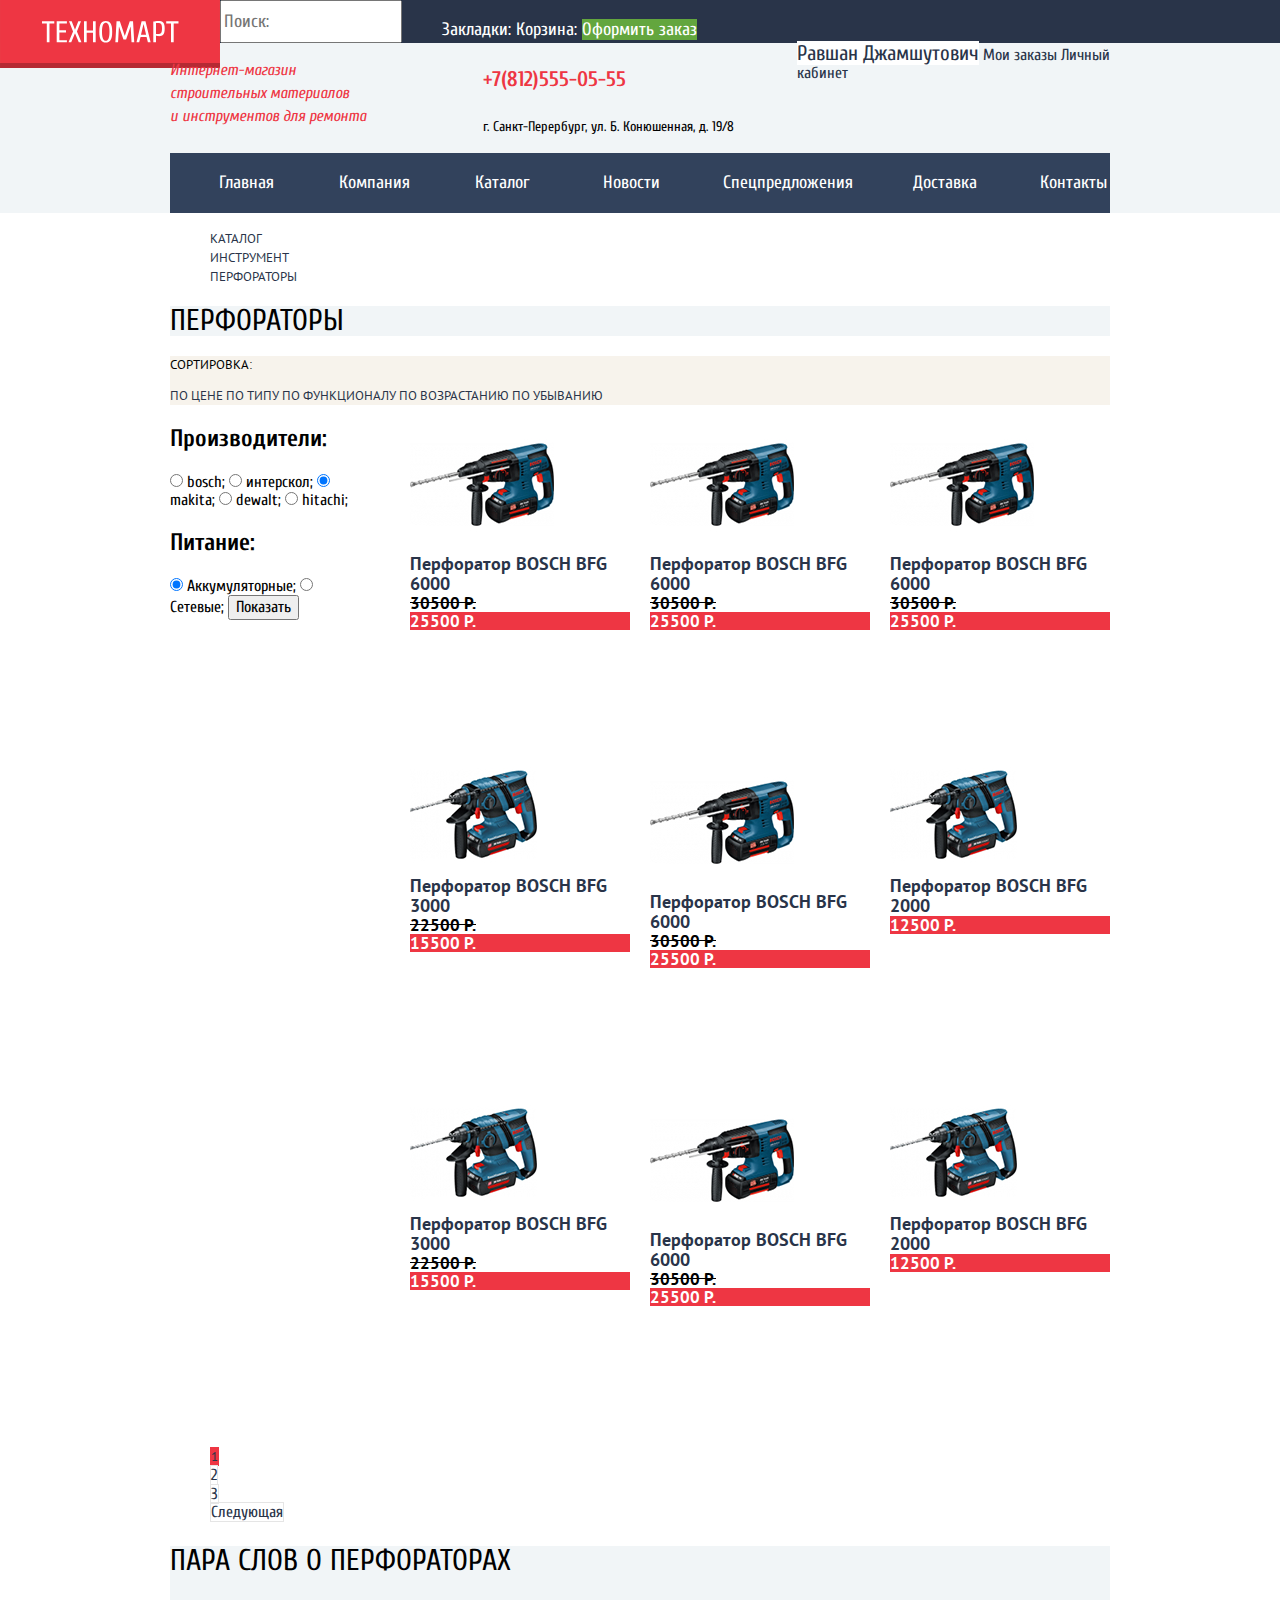
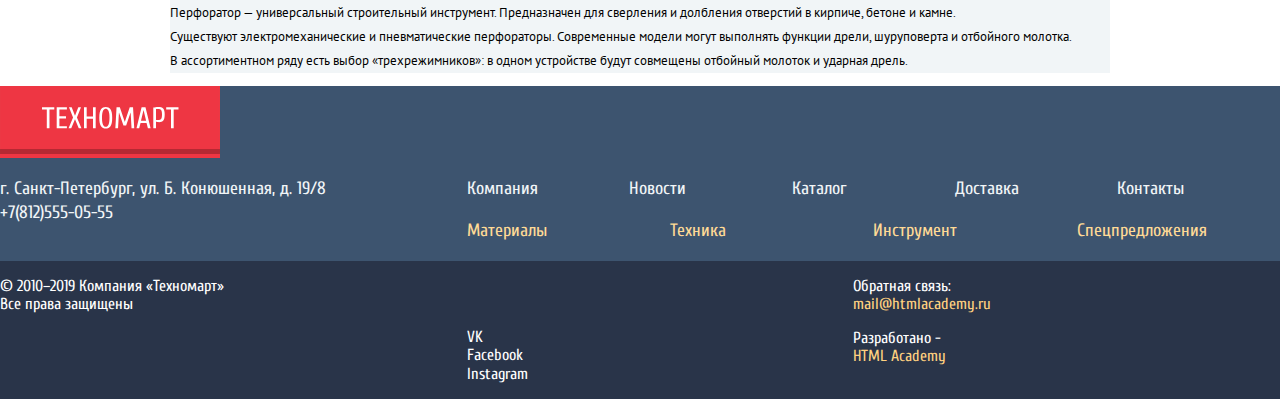
==== commit 730ccbd4: "Сетка на флексах" ====
--- a/catalog.html
+++ b/catalog.html
@@ -60,10 +60,24 @@
     <a class="button-down" href="blank.html">по убыванию</a>
 </section>
   <section class="perforators-columns">
-  <ul>
-    <li>Заглушка1</li>
-    <li>Заглушка2</li>
-  </ul>
+  <div>
+  <h2>Производители:</h2>
+    <form action="#" method="post">
+    <label>
+   <input type="radio" name="firms" value="bosch" checked> bosch;
+   <input type="radio" name="firms" value="интерскол"> интерскол;
+   <input type="radio" name="firms" value="makita" checked> makita; <!-- я хотел сделать так, чтобы по умолчанию было выделено 2, но что-то пошло не так -->
+   <input type="radio" name="firms" value="dewalt"> dewalt;
+   <input type="radio" name="firms" value="hitachi"> hitachi;  
+ <h2>Питание:</h2>
+  <label>
+   <input type="radio" name="power" value="battery" checked> Аккумуляторные;
+   <input type="radio" name="power" value="net"> Сетевые;
+   </label>
+   <input type="submit" value="Показать">
+    </form> 
+    </div>
+    <div>
   <ul class="perforators-list">
     <li><a class="perforator-description perforator-6000" href="#">
       <img src="img/perforator-6000.jpg" width="144" height="128" alt="BOSCH BFG 6000">Перфоратор BOSCH BFG 6000</a>
@@ -108,6 +122,7 @@
       <img src="img/perforator-2000.jpg" width="127" height="112" alt="BOSCH BFG 2000">Перфоратор BOSCH BFG 2000</a>
       <div class="perforator-new-price">12500 Р.</div>
   </ul>
+  </div>
 </section>
     <ul class="pages">
       <li><a class="page-1">1</a></li> <!-- это текущая, поэтому без ссылки-->
--- a/css/style.css
+++ b/css/style.css
@@ -23,9 +23,8 @@
 body {
     font-family: "Cuprum", Arial, sans-serif;
     font-style: normal;
-    min-width: 960px;
-    margin: 0;
-    padding: 0;
+    margin: auto;
+    padding: auto;
     background-color: var(--white);
   }
 
@@ -41,16 +40,10 @@
 /* Main navigation */
 .page {
   height: 100%;
-  clear: both;
   margin-right: auto;
   margin-left: auto;
 }
-.page-body {
-  min-height: 100%;
-  display: grid;
-  grid-template-rows: min-content 1fr min-content;
-  align-content: start;
-}
+
 .main-header {
   
   width: auto;
@@ -97,6 +90,9 @@
 }
 .header-top {
   background-color: var(--dark);
+  display: flex;
+  height: 43px;
+  justify-content: flex-start;
 }
 .site-navigation-top {
     display: grid;
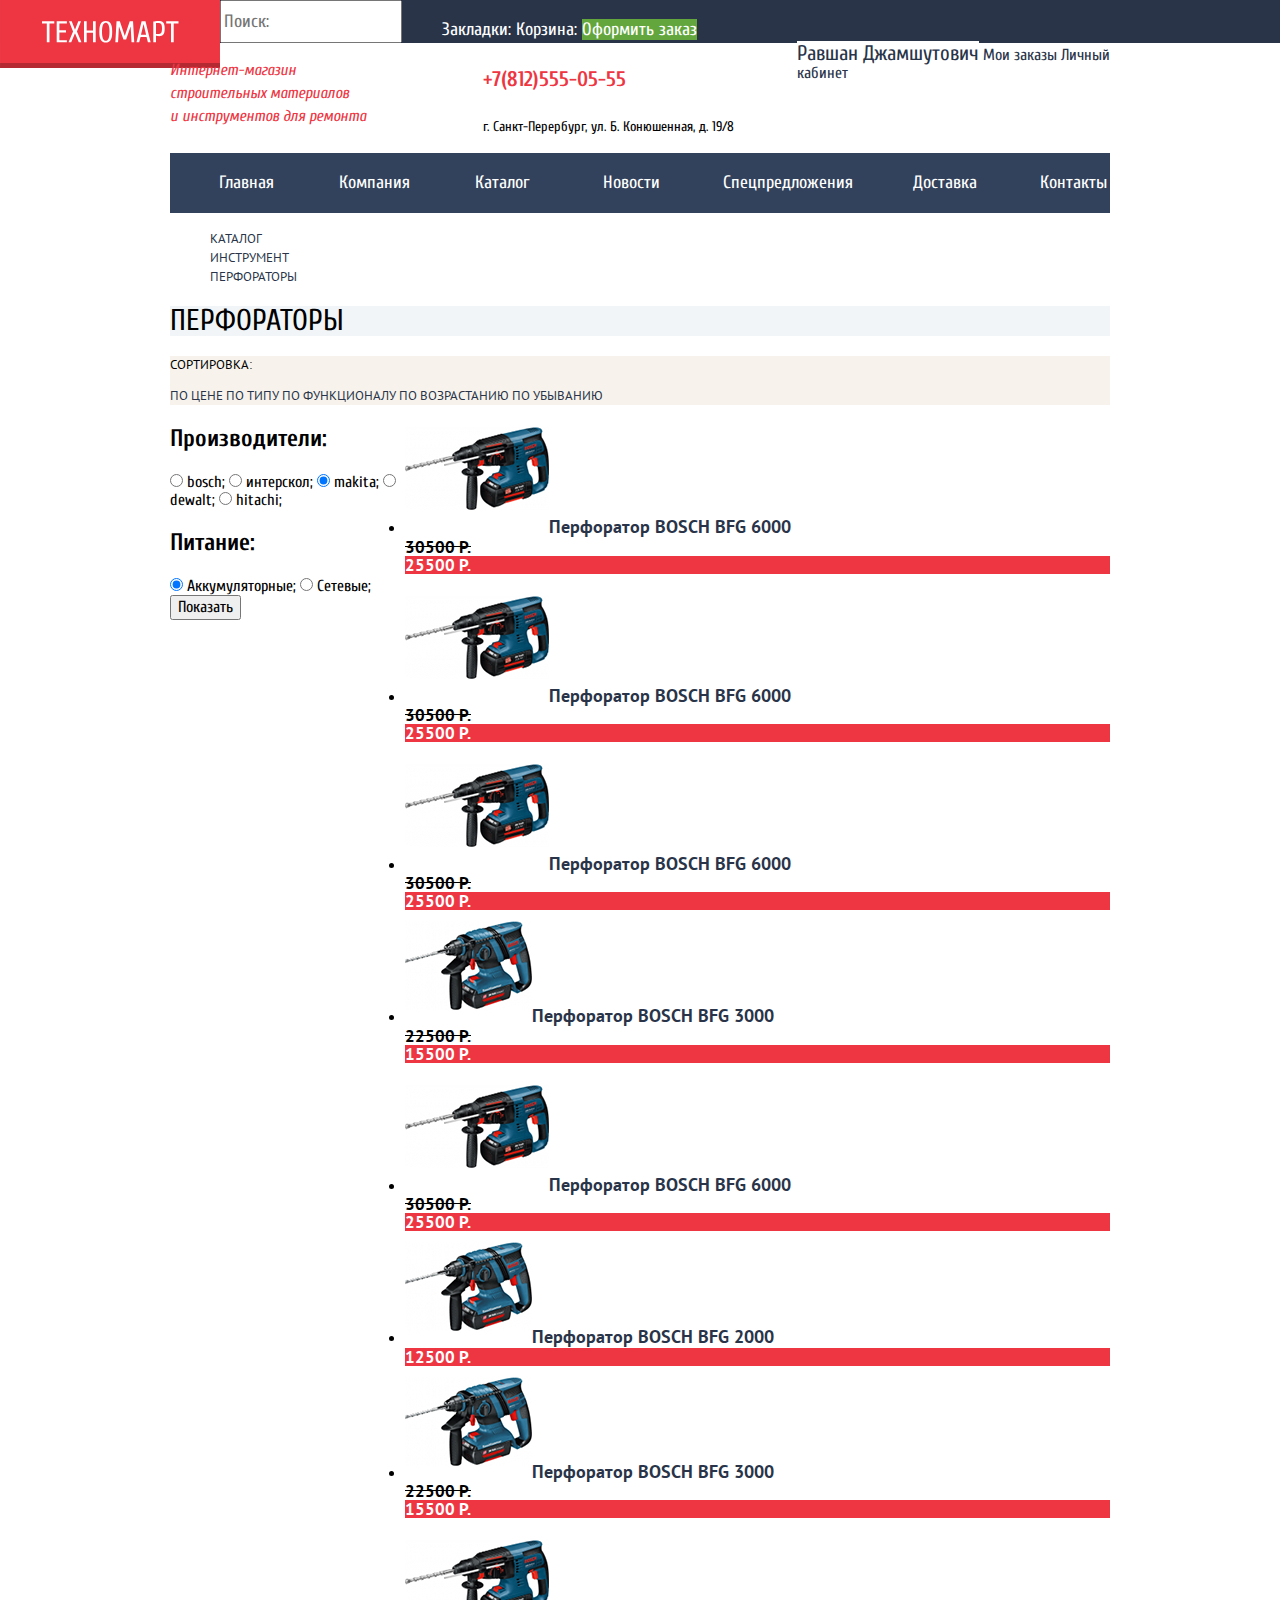
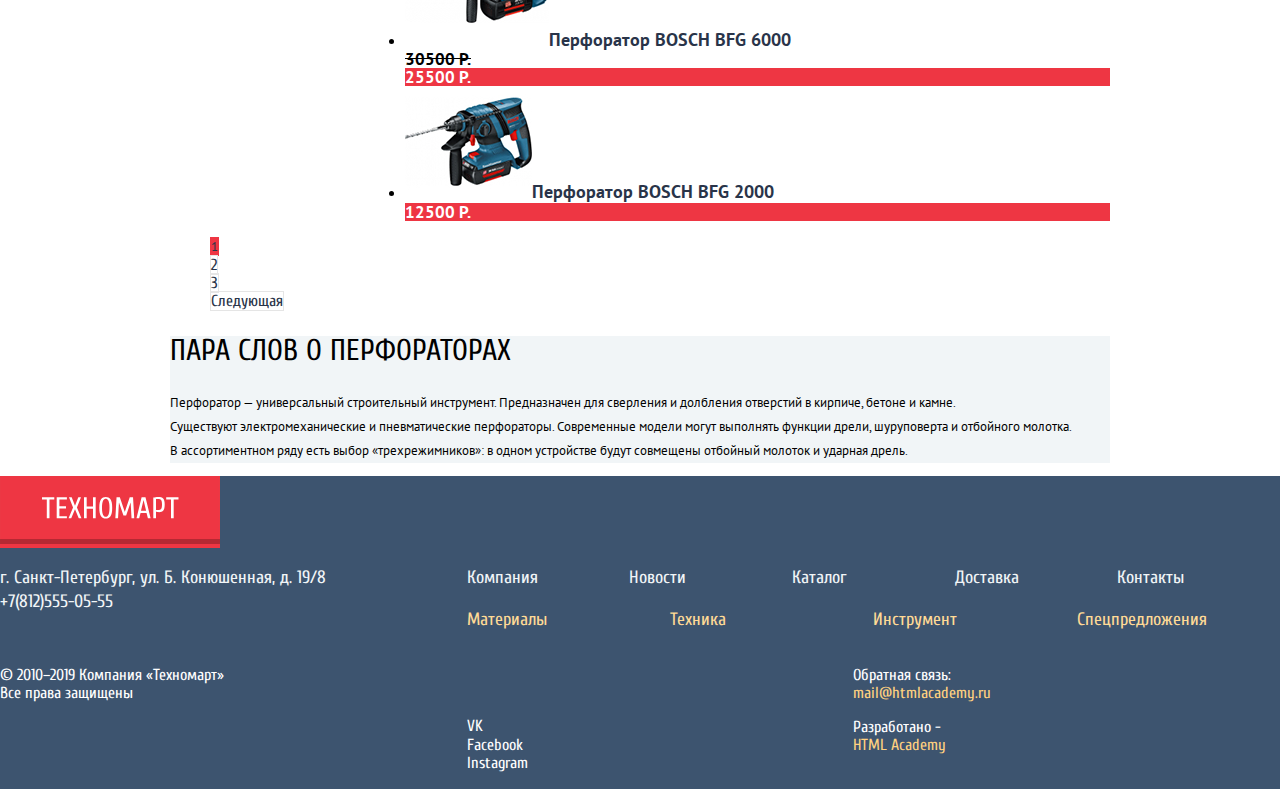
==== commit e220a0e5: "Сетка на флексах для главной страницы" ====
--- a/catalog.html
+++ b/catalog.html
@@ -78,7 +78,6 @@
     </form> 
     </div>
     <div>
-  <ul class="perforators-list">
     <li><a class="perforator-description perforator-6000" href="#">
       <img src="img/perforator-6000.jpg" width="144" height="128" alt="BOSCH BFG 6000">Перфоратор BOSCH BFG 6000</a>
       <div class="perforator-old-price">30500 Р.</div>
--- a/css/style.css
+++ b/css/style.css
@@ -37,12 +37,15 @@
     max-width: 100%;
     height: auto;
   }
+
+.container {
+  width: 940px;
+  margin-left: auto;
+  margin-right: auto;
+}
+}
 /* Main navigation */
-.page {
-  height: 100%;
-  margin-right: auto;
-  margin-left: auto;
-}
+
 
 .main-header {
   
@@ -50,6 +53,11 @@
   font-style: normal;
   background: var(--basic-background);
 }
+.grey-dark-line {
+
+background-color: var(--basic-background);
+}
+
 .main-header-bar {
   display: grid;
   grid-template-columns: 1fr 1fr 1fr;
@@ -79,7 +87,9 @@
 ul.second-navigation li {
   display: inline;
 }
-
+.top-dark-line {
+  background-color: var(--dark);
+}
 .main-navigation-wrapper {
   background-color: var(--dark-gray);
   text-align: center;
@@ -223,7 +233,7 @@
   grid-row: 2 / 3;
   grid-column: 3 / 4;
 }
-.delivery{
+.delivery-promo {
   background-color: var(--warning);
   width: 300px;
   height: 123px;
@@ -292,6 +302,8 @@
   display: grid;
   grid-template-columns: repeat(4,220px);
   column-gap: 20px;
+  margin: 0;
+  padding: 0;
   list-style: none;
 }
 .perforators-columns {
@@ -335,19 +347,17 @@
   grid-template-columns: repeat(4,220px);
   grid-template-rows: repeat(2, 145px);
   gap: 20px;
+  margin: 0;
+  padding: 0;
 }
 
 .bosch {
   background-color: var(--white);
   background-repeat: no-repeat;
-  grid-row: 1 / 1;
-  grid-column: 1 / 1;
 }
 .makita {
   background-color: var(--white);
   background-repeat: no-repeat;
-  grid-row: 2 / 1;
-  grid-column: 1 / 1;
 }
 .dewalt {
   background-color: var(--white);
@@ -377,7 +387,11 @@
 /* Сервисы */
 .servises {
   background-color: var(--basic-background);
-
+}
+.servises-table {
+  display: grid;
+  grid-template-columns: 1fr 1fr 1fr 1fr;
+  grid-template-rows: 1fr 1fr;
 }
 .servises-name {
   font-style: normal;
@@ -385,6 +399,18 @@
   font-size: 30px;
   line-height: 30px;
   text-transform: uppercase;
+}
+.servises-item-one {
+  grid-row: 1 / 1;
+  grid-column: 1 / 4;
+}
+.servises-item-two {
+  grid-row: 2 / 2;
+  grid-column: 1 / 1;
+}
+.servises-item-three {
+  grid-row: 2 / 2;
+  grid-column: 2 / 4;
 }
 .servises-description {
   font-family: "PT Sans", Arial, sans-serif;
@@ -417,17 +443,22 @@
 /* Низ сайта, перед футером */
 .company-specification-body {
   display: grid;
-  grid-template-columns: 1fr 1fr;
+  grid-template-columns: 2fr 1fr;
   width: 940px;
   margin: auto;
 }
 .page-footer .main-footer {
   background-color: var(--dark-gray);
 }
-.footer-bottom {
-  background-color: var(--dark);
-}
-.company-contacts {
+
+.company-contacts-one {
+  font-style: normal;
+  font-weight: normal;
+  font-size: 30px;
+  line-height: 30px;
+  text-transform: uppercase;
+}
+.company-contacts-two {
   font-style: normal;
   font-weight: normal;
   font-size: 30px;
@@ -502,7 +533,10 @@
   display: grid;
   grid-template-columns: 1fr 1fr 1fr;
 }
-
+.footer-dark {
+  
+  background-color: var(--dark);
+}
 .footer-link {
   color: var(--special-yellowlight);
   font-size: 16px;
@@ -587,11 +621,12 @@
   line-height: 18px;
   text-transform: uppercase;
 }
-.perforators-list {
+.perforators-list-two {
   display: grid;
   grid-template-columns: repeat(3, 220px);
   grid-template-rows: repeat(3,318px);
   gap: 20px;
+  list-style: none;
 }
 .pages {
   list-style: none;
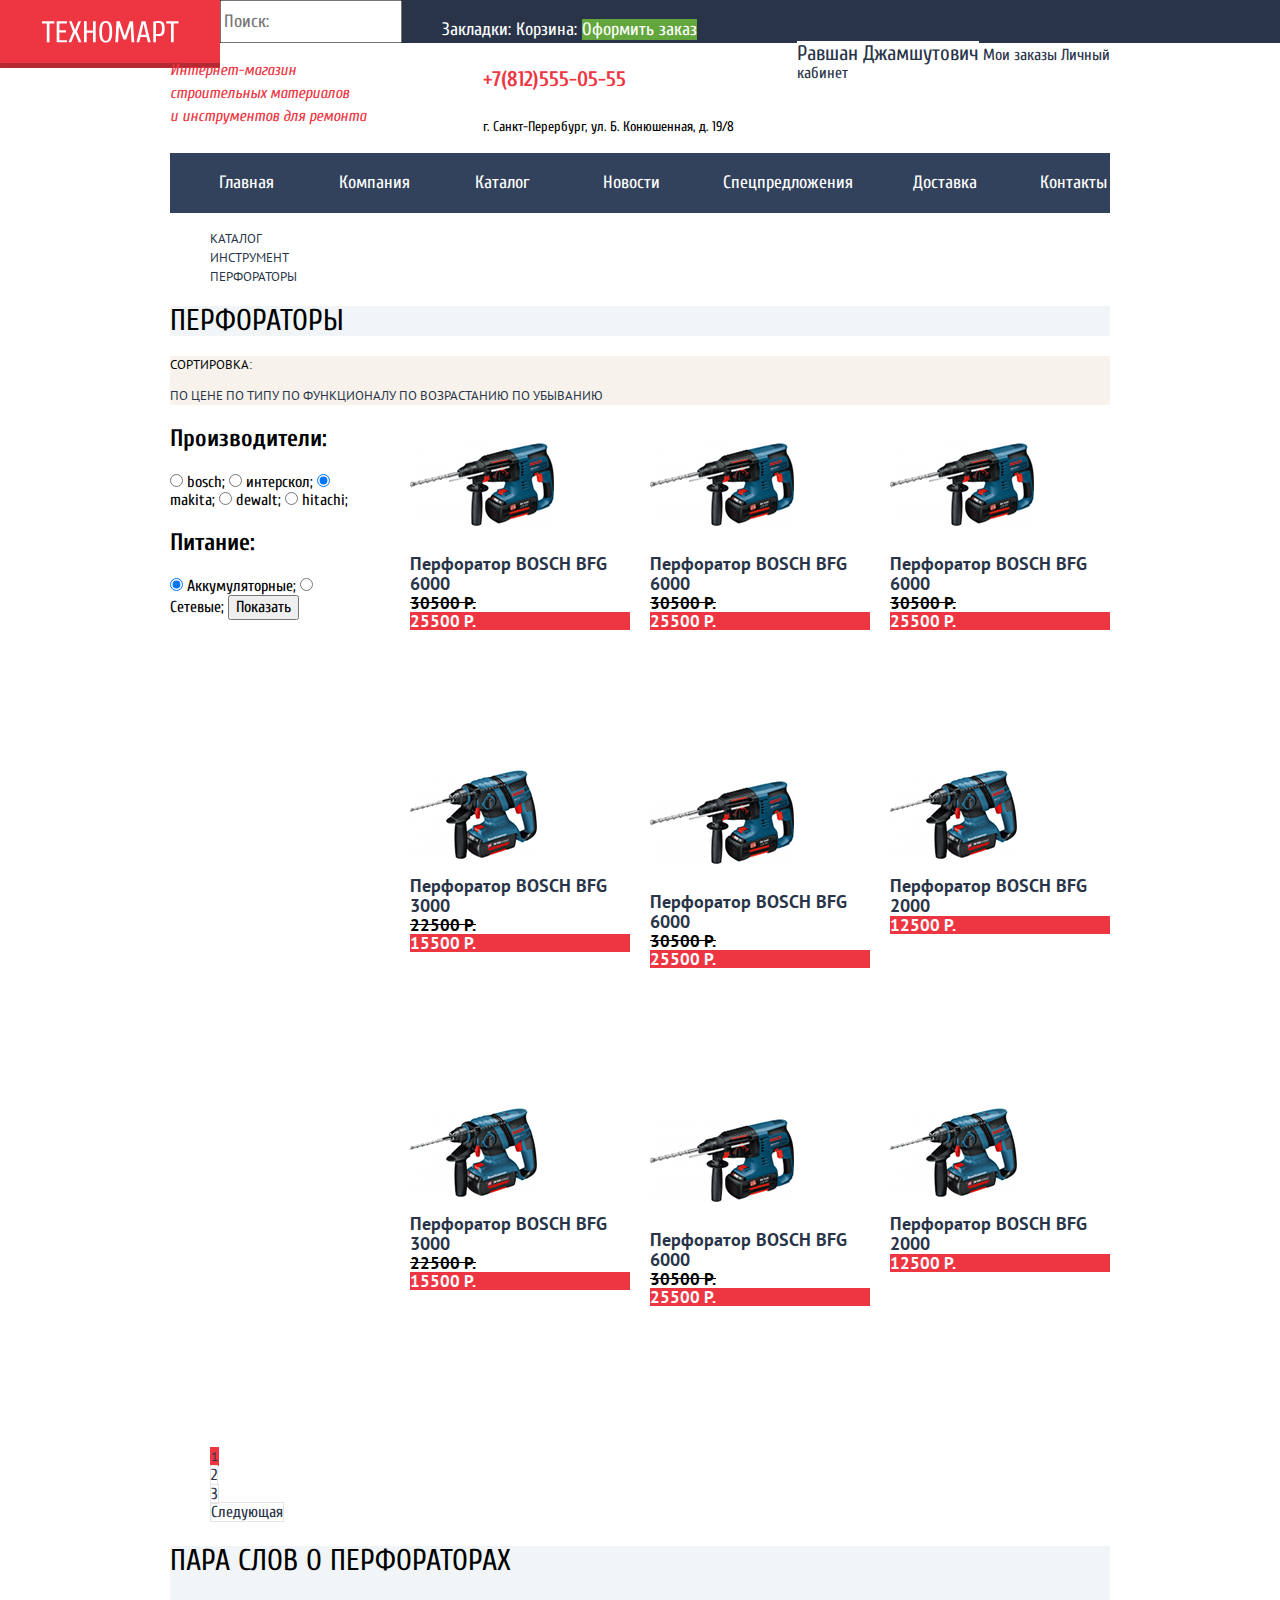
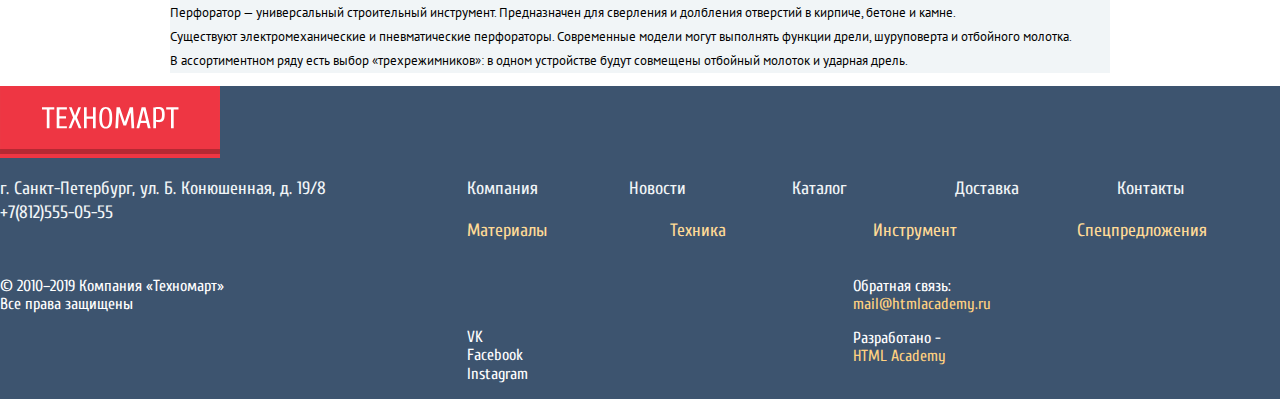
==== commit 41e735b8: "Сетка на флексах для главной страницы, исправлено" ====
--- a/catalog.html
+++ b/catalog.html
@@ -78,6 +78,7 @@
     </form> 
     </div>
     <div>
+  <ul class="perforators-list-two">
     <li><a class="perforator-description perforator-6000" href="#">
       <img src="img/perforator-6000.jpg" width="144" height="128" alt="BOSCH BFG 6000">Перфоратор BOSCH BFG 6000</a>
       <div class="perforator-old-price">30500 Р.</div>
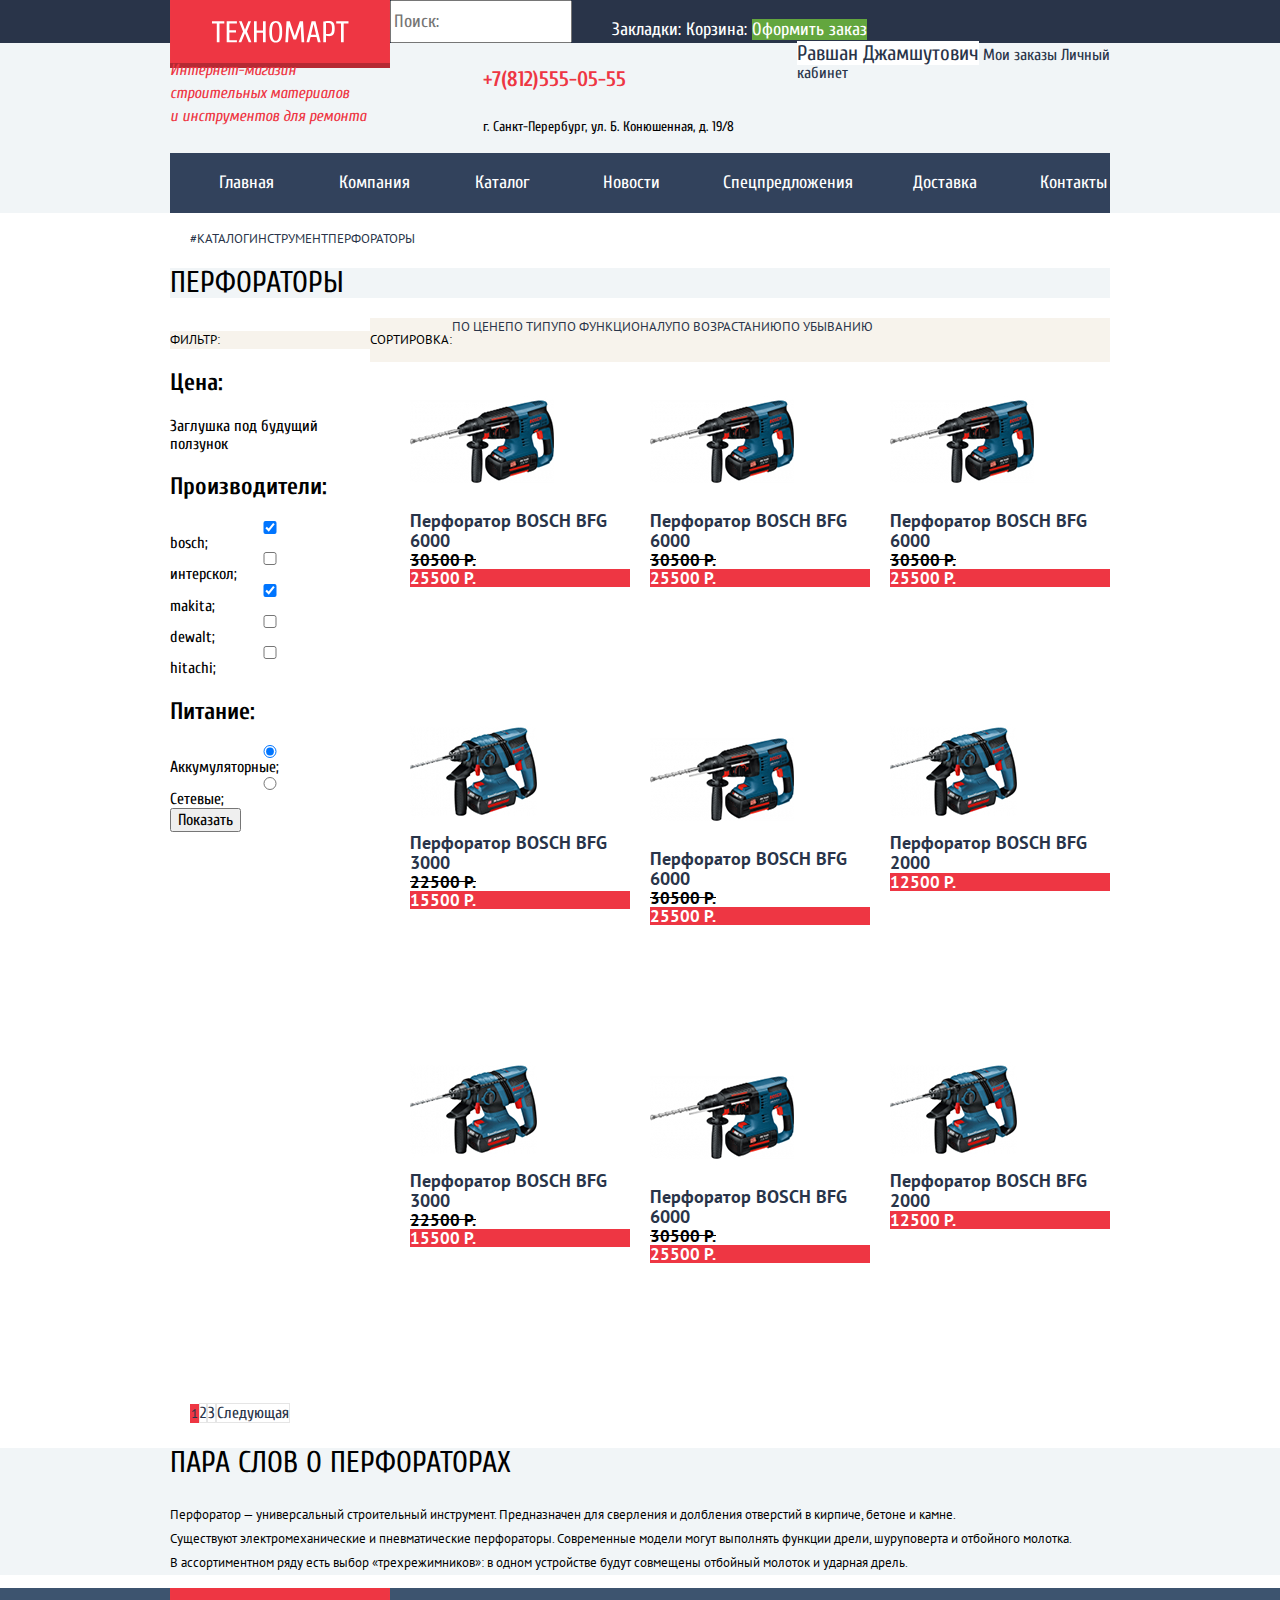
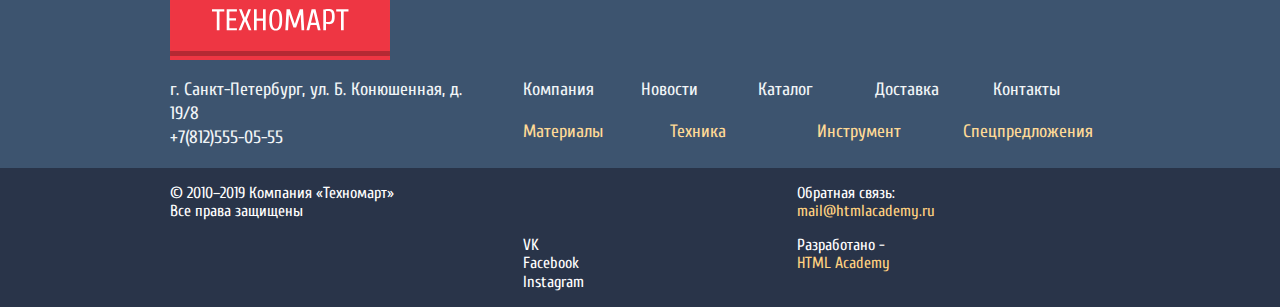
==== commit 84885945: "Сетка на флексах для внутренней страницы" ====
--- a/catalog.html
+++ b/catalog.html
@@ -8,17 +8,20 @@
     <link href="css/style.css" rel="stylesheet">
   </head>
   <body class="page-body">
+    <div class="top-dark-line">
     <header class="main-header">
-      <div class="header-top">
+      <div class="header-top container">
         <a class="main-header-logo" href="index.html"><img src="img/main-logo.svg" width="220" height="47" alt="Техномарт"></a>
           <input class="search" placeholder="Поиск:" type="search">
         <ul class="second-navigation">
-          <li><a class="market" href="blank.html">Закладки:</a></li>
+          <li><a class="market" href="blank.html">Закладки:</a></li>  <!-- эти элементы я сделаю через флексы -->
           <li><a class ="basket" href="blank.html">Корзина:</a></li>
           <li><a class ="ordering" href="blank.html">Оформить заказ</a></li>
         </ul>
       </div>
-      <div class="main-header-bar">
+    </div>
+    <div class="grey-dark-line">
+    <div class="main-header-bar container">
       <div class="header-colunm-1"><p class="head-description">Интернет-магазин<br> строительных материалов<br> и инструментов для ремонта</p></div>
       <div class="header-column-2"><p class="phone-head">+7(812)555-05-55</p><p class="head-address">г. Санкт-Перербург, ул. Б. Конюшенная, д. 19/8</p></div>
      <!-- регистрация --> 
@@ -26,8 +29,8 @@
         <a class="name" href="profile.html">Равшан Джамшутович</a>
         <a class="lk" href="blank.html">Мои заказы</a>
         <a class="lk" href="blank.html">Личный кабинет</a>
-        </div>
-        </div>
+     </div>
+    </div>
     <nav class="main-navigation">
         <div class="main-navigation-wrapper">
           <ul class="site-navigation">
@@ -42,42 +45,47 @@
         </div>
       </nav>
       </header>
-      <div class="main-content">
-  <main class="container">
-    <ul class="inside-navigation">
-      <li><a class="inside-navigation-item" href="index.html"></a></li>
+    </div>
+  <main>
+    <ul class="inside-navigation container">
+      <li><a class="inside-navigation-item" href="index.html">#</a></li>
       <li><a class="inside-navigation-item" href="catalog.html">Каталог</a></li>
       <li><a class="inside-navigation-item" href="blank.html">Инструмент</a></li>
       <li><a class="inside-navigation-item" href="blank.html">Перфораторы</a></li>
     </ul>
-    <h1 class="perforator-main">Перфораторы</h1>
-  <section class="sorting">
-    <p class="sorting-item">Сортировка:</p>
-    <a class="sorting-price" href="blank.html">по цене</a>
-    <a class="sorting-type" href="blank.html">по типу</a>
-    <a class="sorting-function" href="blank.html">по функционалу</a>
-    <a class="button-up" href="blank.html">по возрастанию</a>  <!-- это пока что просто заглушки, будут стрелки -->
-    <a class="button-down" href="blank.html">по убыванию</a>
-</section>
-  <section class="perforators-columns">
+    <h1 class="perforator-main container">Перфораторы</h1>
+  
+  <section class="perforators-columns container">
   <div>
+    <p class="sorting">Фильтр:</p>
+  <h2>Цена:</h2>
+  Заглушка под будущий ползунок
   <h2>Производители:</h2>
-    <form action="#" method="post">
-    <label>
-   <input type="radio" name="firms" value="bosch" checked> bosch;
-   <input type="radio" name="firms" value="интерскол"> интерскол;
-   <input type="radio" name="firms" value="makita" checked> makita; <!-- я хотел сделать так, чтобы по умолчанию было выделено 2, но что-то пошло не так -->
-   <input type="radio" name="firms" value="dewalt"> dewalt;
-   <input type="radio" name="firms" value="hitachi"> hitachi;  
+    <form action="https://echo.htmlacademy.ru/" method="post">
+    <label class="produsers-catalog">
+   <input type="checkbox" name="bosch" value="bosch" checked> bosch;
+   <input type="checkbox" name="interskol" value="интерскол"> интерскол;
+   <input type="checkbox" name="makita" value="makita" checked> makita; 
+   <input type="checkbox" name="dewalt" value="dewalt"> dewalt;
+   <input type="checkbox" name="hitachi" value="hitachi"> hitachi; 
+   </label> 
  <h2>Питание:</h2>
-  <label>
-   <input type="radio" name="power" value="battery" checked> Аккумуляторные;
-   <input type="radio" name="power" value="net"> Сетевые;
+  <label class="supply">
+   <input type="radio" name="power" value="battery" checked>Аккумуляторные;
+   <input type="radio" name="power" value="net">Сетевые;
    </label>
    <input type="submit" value="Показать">
     </form> 
     </div>
     <div>
+      <section class="sorting">
+        <p class="sorting-item">Сортировка:</p>
+        <a class="sorting-price" href="blank.html">по цене</a>
+        <a class="sorting-type" href="blank.html">по типу</a>
+        <a class="sorting-function" href="blank.html">по функционалу</a>
+        <a class="button-up" href="blank.html">по возрастанию</a>  <!-- это пока что просто заглушки, будут стрелки -->
+        <a class="button-down" href="blank.html">по убыванию</a>
+    </section>
   <ul class="perforators-list-two">
     <li><a class="perforator-description perforator-6000" href="#">
       <img src="img/perforator-6000.jpg" width="144" height="128" alt="BOSCH BFG 6000">Перфоратор BOSCH BFG 6000</a>
@@ -124,23 +132,23 @@
   </ul>
   </div>
 </section>
-    <ul class="pages">
+    <ul class="pages container">
       <li><a class="page-1">1</a></li> <!-- это текущая, поэтому без ссылки-->
       <li><a class="page-2" href="#">2</a></li>
       <li><a class="page-3" href="#">3</a></li>
       <li><a class="next-page" href="#">Следующая</a></li>
     </ul>
-  
-  <section class="perforators-catalog">
+  <div class="grey-perforators">
+<section class="perforators-catalog container">
     <h2 class="perforators-description-name">Пара слов о перфораторах</h2>
     <p class="perforators-description">Перфоратор — универсальный строительный инструмент. Предназначен для сверления и долбления отверстий в кирпиче, бетоне и камне.<br>
       Существуют электромеханические и пневматические перфораторы. Современные модели могут выполнять функции дрели, шуруповерта и отбойного молотка.<br> 
       В ассортиментном ряду есть выбор «трехрежимников»: в одном устройстве будут совмещены отбойный молоток и ударная дрель.</p>
   </section>
+</div>
   </main>
-</div>
-  <footer class="main-footer">
-      
+<footer class="main-footer">
+  <div class="container">
     <a class="footer-logo" href="index.html"><img src="img/main-logo.svg" width="220" height="68" alt="Техномарт"></a>
     <section class="footer-contacts">
       <p class="footer-address">г. Санкт-Петербург, ул. Б. Конюшенная, д. 19/8<br>+7(812)555-05-55</p>
@@ -162,7 +170,9 @@
       </ul> 
     </nav>
   </section>
-  <section class="footer-bottom">
+</div>
+<div class="footer-dark">
+  <section class="footer-bottom container">
     <div><p class="copyrights">© 2010–2019 Компания «Техномарт»<br>Все права защищены</p></div>
   <div><h2 class="social-web">Соцсети</h2> <!-- это я скрою потом, названия нет -->
     <ul class="social">
@@ -172,7 +182,9 @@
     </ul></div>
   <div><p class="footer-connection">Обратная связь:<br><a class="footer-link" href="https://blank.html">mail@htmlacademy.ru</a></p>
   <p class="footer-connection">Разработано -<br><a class="footer-link" href="https://htmlacademy.ru/intensive/htmlcss">HTML Academy</a></p>
-</div></section>
+</div>
+</section>
+</div>
 </footer>
 </body>
 </html>
--- a/css/style.css
+++ b/css/style.css
@@ -61,7 +61,6 @@
 .main-header-bar {
   display: grid;
   grid-template-columns: 1fr 1fr 1fr;
-  width: 940px;
   margin: auto;
 }
 .main-navigation {
@@ -197,11 +196,7 @@
   margin-left: auto;
   margin-right: auto;
 }
-.main-content {
-  width: 940px;
-  margin-left: auto;
-  margin-right: auto;
-}
+
 .internet-market {
   visibility: hidden;
 }
@@ -569,6 +564,7 @@
 /* Main catalog */
 .inside-navigation {
   list-style: none;
+  display: flex;
 }
 .inside-navigation-item {
   font-family: "PT Sans", Arial, sans-serif;
@@ -586,9 +582,21 @@
   text-transform: uppercase;
   background-color: var(--basic-background);
 }
+/* Боковое меню */
+.produsers-catalog {
+  display: flex;
+  flex-direction: column;
+}
+.supply {
+  display: flex;
+  flex-direction: column; 
+}
+
+
 /* Сортировка */
 
 .sorting {
+  display: flex;
   background-color: var(--special-catalog);
   font-family: "PT Sans", Arial, sans-serif;
   font-style: normal;
@@ -630,6 +638,7 @@
 }
 .pages {
   list-style: none;
+  display: flex;
 }
 .page-1 {
   font-family: "PT Sans", Arial, sans-serif;
@@ -667,4 +676,9 @@
 }
 .perforators-catalog {
   background-color: var(--basic-background);
+  margin-left: auto;
+  margin-right: auto;
+}
+.grey-perforators {
+  background-color: var(--basic-background);
 }